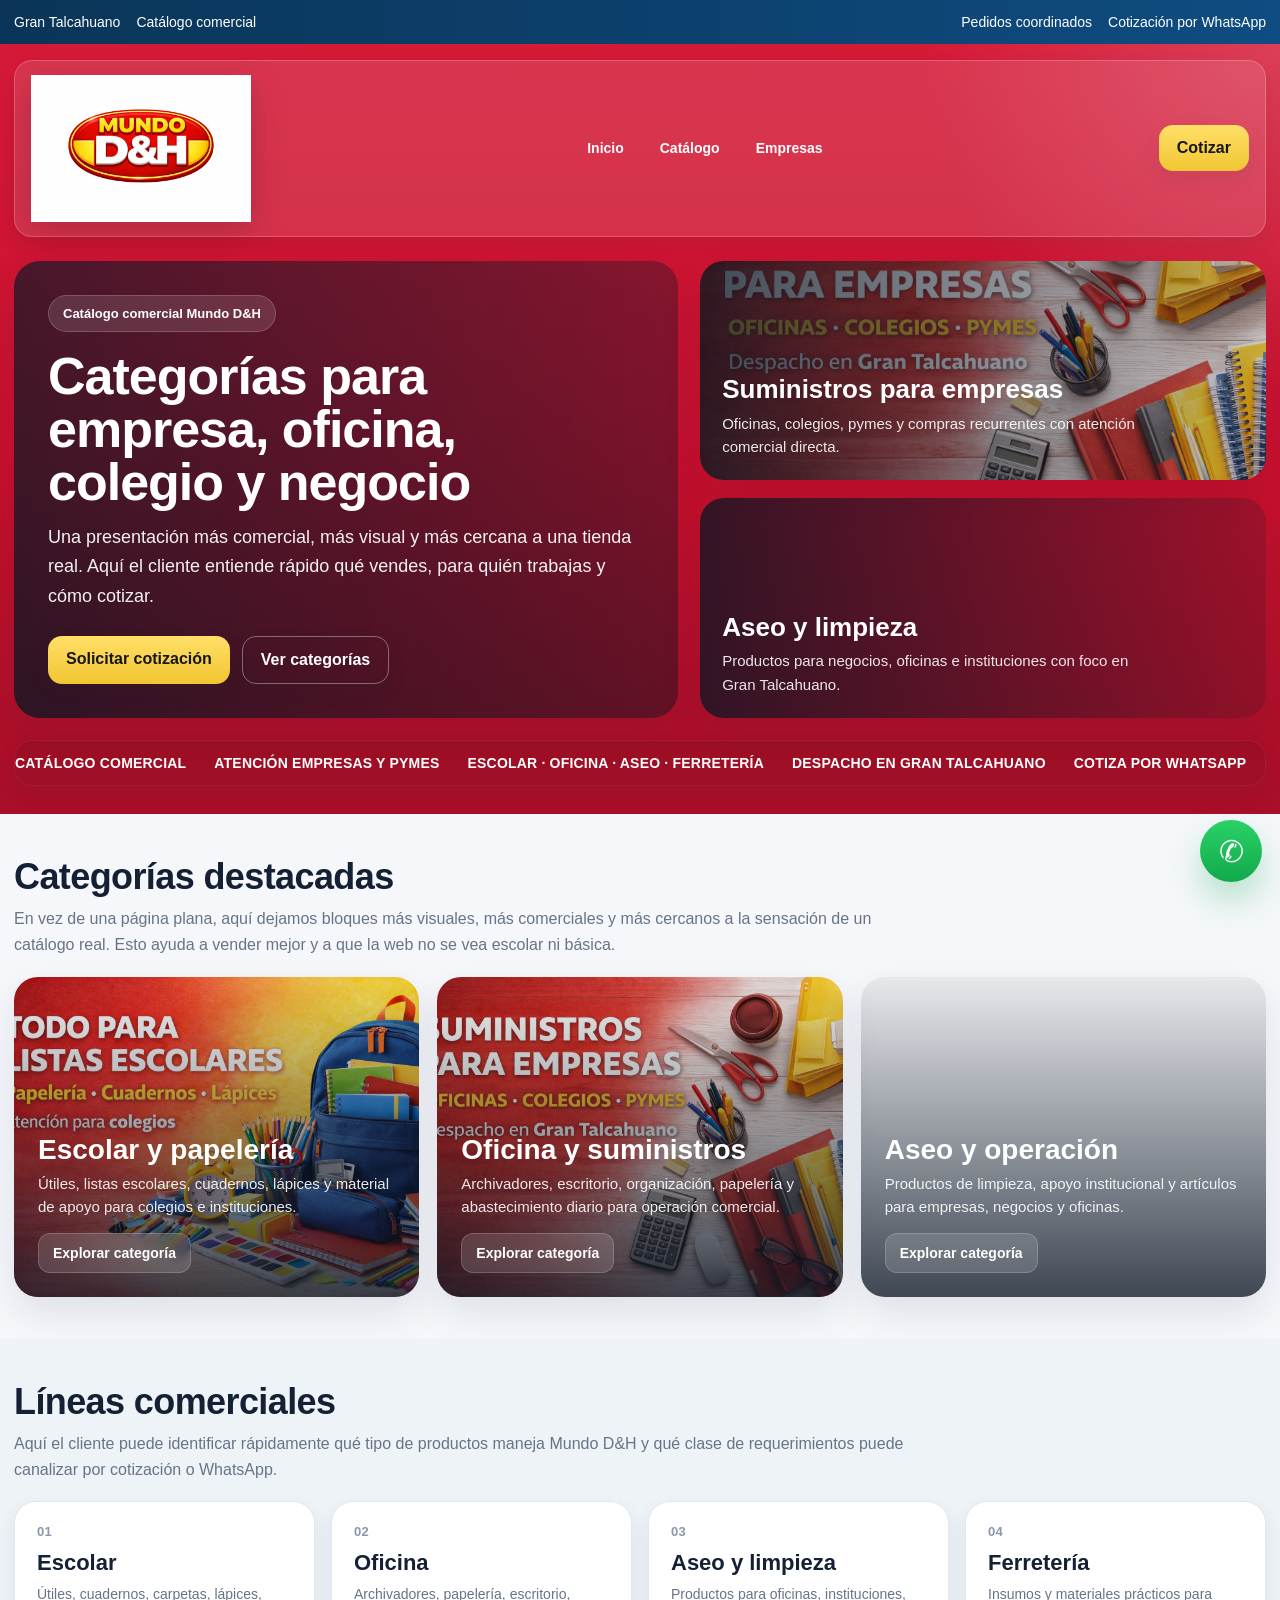
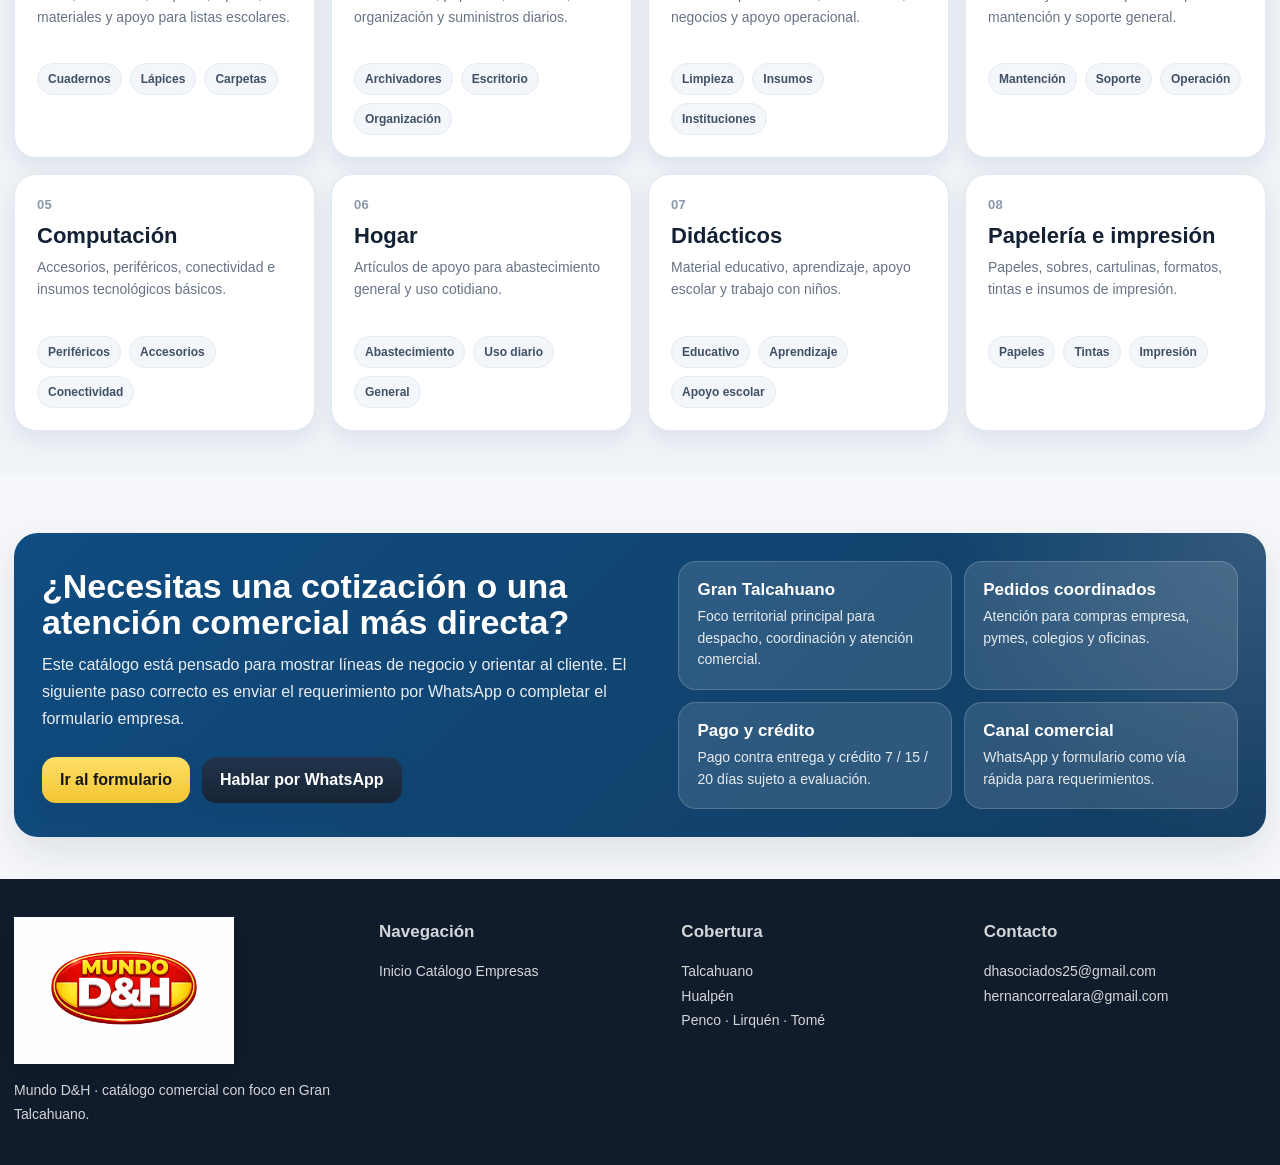
==== catalogo.html @ bf63c90a "Add files via upload" ====
<!doctype html>
<html lang="es">
<head>
  <meta charset="utf-8" />
  <meta name="viewport" content="width=device-width,initial-scale=1" />
  <title>Mundo D&H | Catálogo comercial</title>
  <meta
    name="description"
    content="Catálogo comercial Mundo D&H. Escolar, oficina, aseo, ferretería, computación, hogar, didácticos y papelería con foco en Gran Talcahuano."
  />
  <meta name="theme-color" content="#c8102e" />
  <link rel="stylesheet" href="style.css" />

  <style>
    .catalog-hero{
      margin-top: 24px;
      display:grid;
      grid-template-columns: 1.08fr .92fr;
      gap: 22px;
      align-items:stretch;
    }

    .catalog-hero-left{
      background:
        linear-gradient(90deg, rgba(15,25,40,.78), rgba(15,25,40,.42)),
        url("./assets/banner-ofertas.jpg") center/cover no-repeat;
      border-radius: 26px;
      min-height: 420px;
      padding: 34px;
      box-shadow: var(--shadow);
      display:flex;
      flex-direction:column;
      justify-content:center;
      position:relative;
      overflow:hidden;
    }

    .catalog-hero-left::after{
      content:"";
      position:absolute;
      inset:0;
      background:linear-gradient(180deg, rgba(200,16,46,.10), rgba(0,0,0,.10));
      pointer-events:none;
    }

    .catalog-hero-left > *{
      position:relative;
      z-index:1;
    }

    .catalog-badge{
      display:inline-flex;
      align-items:center;
      gap:8px;
      width:max-content;
      padding:10px 14px;
      border-radius:999px;
      background:rgba(255,255,255,.12);
      border:1px solid rgba(255,255,255,.18);
      color:#fff;
      font-size:13px;
      font-weight:800;
      margin-bottom:18px;
      backdrop-filter:blur(6px);
    }

    .catalog-hero-left h1{
      margin:0 0 14px;
      color:#fff;
      font-size:52px;
      line-height:1.02;
      letter-spacing:-1px;
      max-width:720px;
    }

    .catalog-hero-left p{
      margin:0;
      color:rgba(255,255,255,.94);
      font-size:18px;
      line-height:1.65;
      max-width:700px;
    }

    .catalog-hero-actions{
      display:flex;
      gap:12px;
      flex-wrap:wrap;
      margin-top:24px;
    }

    .catalog-hero-right{
      display:grid;
      grid-template-rows: 1fr 1fr;
      gap:18px;
    }

    .catalog-side-card{
      border-radius:24px;
      overflow:hidden;
      min-height:200px;
      box-shadow:var(--shadow);
      position:relative;
      display:flex;
      align-items:flex-end;
      padding:22px;
      color:#fff;
    }

    .catalog-side-card::before{
      content:"";
      position:absolute;
      inset:0;
      background:linear-gradient(90deg, rgba(12,22,36,.78), rgba(12,22,36,.20));
    }

    .catalog-side-card > *{
      position:relative;
      z-index:1;
    }

    .catalog-side-card h3{
      margin:0 0 8px;
      font-size:26px;
      line-height:1.05;
    }

    .catalog-side-card p{
      margin:0;
      color:rgba(255,255,255,.90);
      line-height:1.55;
      font-size:15px;
      max-width:420px;
    }

    .bg-hero-1{
      background:url("./assets/hero-1.jpg") center/cover no-repeat;
    }

    .bg-hero-3{
      background:url("./assets/hero-3.jpg") center/cover no-repeat;
    }

    .catalog-strip{
      margin-top:22px;
      overflow:hidden;
      border-radius:18px;
      background:#9f0f25;
      color:#fff;
      border:1px solid rgba(255,255,255,.06);
      box-shadow:var(--shadow-soft);
    }

    .catalog-strip-track{
      display:inline-flex;
      align-items:center;
      gap:28px;
      min-width:max-content;
      padding:14px 0;
      font-size:14px;
      font-weight:800;
      letter-spacing:.2px;
      animation: catalogTicker 22s linear infinite;
    }

    .catalog-strip-track span{
      white-space:nowrap;
    }

    @keyframes catalogTicker{
      from{transform:translateX(0)}
      to{transform:translateX(-50%)}
    }

    .catalog-headline{
      margin-bottom:18px;
    }

    .catalog-headline h2{
      margin:0 0 8px;
      font-size:36px;
      letter-spacing:-.6px;
    }

    .catalog-headline p{
      margin:0;
      color:var(--muted);
      line-height:1.65;
      font-size:16px;
      max-width:920px;
    }

    .featured-grid{
      display:grid;
      grid-template-columns:repeat(3, 1fr);
      gap:18px;
      margin-top:18px;
    }

    .featured-card{
      border-radius:24px;
      min-height:320px;
      overflow:hidden;
      position:relative;
      box-shadow:var(--shadow);
      display:flex;
      align-items:flex-end;
      padding:24px;
      color:#fff;
    }

    .featured-card::before{
      content:"";
      position:absolute;
      inset:0;
      background:linear-gradient(180deg, rgba(0,0,0,.06), rgba(12,22,36,.78));
    }

    .featured-card > *{
      position:relative;
      z-index:1;
    }

    .featured-card h3{
      margin:0 0 8px;
      font-size:28px;
      line-height:1.05;
    }

    .featured-card p{
      margin:0 0 14px;
      color:rgba(255,255,255,.90);
      line-height:1.55;
      font-size:15px;
      max-width:360px;
    }

    .featured-card a{
      display:inline-flex;
      align-items:center;
      justify-content:center;
      padding:11px 14px;
      border-radius:12px;
      background:rgba(255,255,255,.14);
      border:1px solid rgba(255,255,255,.18);
      color:#fff;
      font-size:14px;
      font-weight:800;
      backdrop-filter:blur(6px);
    }

    .category-panel-grid{
      display:grid;
      grid-template-columns:repeat(4, 1fr);
      gap:16px;
      margin-top:18px;
    }

    .category-panel{
      background:#fff;
      border:1px solid var(--line);
      border-radius:22px;
      box-shadow:var(--shadow-soft);
      padding:22px;
      transition:.18s ease;
    }

    .category-panel:hover{
      transform:translateY(-3px);
      box-shadow:0 16px 30px rgba(20,32,51,.12);
    }

    .category-panel-top{
      display:flex;
      align-items:center;
      justify-content:space-between;
      gap:12px;
      margin-bottom:12px;
    }

    .category-panel-number{
      font-size:13px;
      font-weight:800;
      color:#8b98ab;
      letter-spacing:.2px;
    }

    .category-panel h3{
      margin:0 0 8px;
      font-size:22px;
      line-height:1.08;
      color:var(--ink);
    }

    .category-panel p{
      margin:0 0 14px;
      color:var(--muted);
      line-height:1.6;
      font-size:14px;
      min-height:66px;
    }

    .category-tags{
      display:flex;
      gap:8px;
      flex-wrap:wrap;
    }

    .category-tags span{
      padding:8px 10px;
      border-radius:999px;
      background:#f3f6fa;
      border:1px solid #e6ebf2;
      font-size:12px;
      font-weight:700;
      color:#425066;
    }

    .catalog-cta-band{
      margin-top:18px;
      border-radius:24px;
      background:
        radial-gradient(circle at right top, rgba(255,255,255,.14), transparent 25%),
        linear-gradient(135deg, #0f4c81 0%, #133d61 100%);
      color:#fff;
      padding:28px;
      box-shadow:var(--shadow);
      display:grid;
      grid-template-columns:1.05fr .95fr;
      gap:18px;
      align-items:center;
    }

    .catalog-cta-band h2{
      margin:0 0 10px;
      font-size:34px;
      line-height:1.08;
    }

    .catalog-cta-band p{
      margin:0;
      color:rgba(255,255,255,.90);
      line-height:1.7;
      font-size:16px;
    }

    .catalog-cta-boxes{
      display:grid;
      grid-template-columns:1fr 1fr;
      gap:12px;
    }

    .catalog-cta-box{
      background:rgba(255,255,255,.12);
      border:1px solid rgba(255,255,255,.18);
      border-radius:18px;
      padding:18px;
    }

    .catalog-cta-box strong{
      display:block;
      margin-bottom:6px;
      font-size:17px;
    }

    .catalog-cta-box span{
      color:rgba(255,255,255,.88);
      line-height:1.55;
      font-size:14px;
    }

    @media (max-width:1120px){
      .catalog-hero,
      .catalog-cta-band,
      .featured-grid,
      .category-panel-grid{
        grid-template-columns:1fr 1fr;
      }

      .catalog-hero-right{
        grid-template-rows:auto;
      }
    }

    @media (max-width:820px){
      .catalog-hero,
      .catalog-cta-band,
      .featured-grid,
      .category-panel-grid,
      .catalog-cta-boxes{
        grid-template-columns:1fr;
      }

      .catalog-hero-left{
        min-height:360px;
        padding:24px;
      }

      .catalog-hero-left h1{
        font-size:38px;
      }

      .catalog-headline h2,
      .catalog-cta-band h2{
        font-size:28px;
      }

      .featured-card{
        min-height:280px;
      }
    }
  </style>
</head>
<body>
  <div class="topbar">
    <div class="wrap topbar-inner">
      <div class="topbar-left">
        <span>Gran Talcahuano</span>
        <span>Catálogo comercial</span>
      </div>
      <div class="topbar-right">
        <span>Pedidos coordinados</span>
        <span>Cotización por WhatsApp</span>
      </div>
    </div>
  </div>

  <header class="header small-header">
    <div class="wrap nav">
      <a class="brand" href="index.html">
        <img src="./logotipo.png" alt="Mundo D&H" class="brand-logo">
      </a>

      <nav class="menu">
        <a href="index.html">Inicio</a>
        <a href="catalogo.html">Catálogo</a>
        <a href="empresas.html">Empresas</a>
      </nav>

      <a class="btn btn-yellow" href="empresas.html">Cotizar</a>
    </div>

    <section class="wrap catalog-hero">
      <div class="catalog-hero-left">
        <div class="catalog-badge">Catálogo comercial Mundo D&amp;H</div>
        <h1>Categorías para empresa, oficina, colegio y negocio</h1>
        <p>
          Una presentación más comercial, más visual y más cercana a una tienda real.
          Aquí el cliente entiende rápido qué vendes, para quién trabajas y cómo cotizar.
        </p>

        <div class="catalog-hero-actions">
          <a class="btn btn-yellow" href="empresas.html">Solicitar cotización</a>
          <a class="btn btn-outline-white" href="#categorias">Ver categorías</a>
        </div>
      </div>

      <div class="catalog-hero-right">
        <div class="catalog-side-card bg-hero-1">
          <div>
            <h3>Suministros para empresas</h3>
            <p>Oficinas, colegios, pymes y compras recurrentes con atención comercial directa.</p>
          </div>
        </div>

        <div class="catalog-side-card bg-hero-3">
          <div>
            <h3>Aseo y limpieza</h3>
            <p>Productos para negocios, oficinas e instituciones con foco en Gran Talcahuano.</p>
          </div>
        </div>
      </div>
    </section>

    <div class="wrap">
      <div class="catalog-strip">
        <div class="catalog-strip-track">
          <span>CATÁLOGO COMERCIAL</span>
          <span>ATENCIÓN EMPRESAS Y PYMES</span>
          <span>ESCOLAR · OFICINA · ASEO · FERRETERÍA</span>
          <span>DESPACHO EN GRAN TALCAHUANO</span>
          <span>COTIZA POR WHATSAPP</span>
          <span>PAGO CONTRA ENTREGA</span>
          <span>CRÉDITO 7 / 15 / 20 DÍAS SUJETO A EVALUACIÓN</span>

          <span>CATÁLOGO COMERCIAL</span>
          <span>ATENCIÓN EMPRESAS Y PYMES</span>
          <span>ESCOLAR · OFICINA · ASEO · FERRETERÍA</span>
          <span>DESPACHO EN GRAN TALCAHUANO</span>
          <span>COTIZA POR WHATSAPP</span>
          <span>PAGO CONTRA ENTREGA</span>
          <span>CRÉDITO 7 / 15 / 20 DÍAS SUJETO A EVALUACIÓN</span>
        </div>
      </div>
    </div>
  </header>

  <main>
    <section class="section">
      <div class="wrap">
        <div class="catalog-headline">
          <h2>Categorías destacadas</h2>
          <p>
            En vez de una página plana, aquí dejamos bloques más visuales, más comerciales y más cercanos
            a la sensación de un catálogo real. Esto ayuda a vender mejor y a que la web no se vea escolar ni básica.
          </p>
        </div>

        <div class="featured-grid">
          <article class="featured-card" style='background:url("./assets/hero-2.jpg") center/cover no-repeat;'>
            <div>
              <h3>Escolar y papelería</h3>
              <p>Útiles, listas escolares, cuadernos, lápices y material de apoyo para colegios e instituciones.</p>
              <a href="#escolar">Explorar categoría</a>
            </div>
          </article>

          <article class="featured-card" style='background:url("./assets/hero-1.jpg") center/cover no-repeat;'>
            <div>
              <h3>Oficina y suministros</h3>
              <p>Archivadores, escritorio, organización, papelería y abastecimiento diario para operación comercial.</p>
              <a href="#oficina">Explorar categoría</a>
            </div>
          </article>

          <article class="featured-card" style='background:url("./assets/hero-3.jpg") center/cover no-repeat;'>
            <div>
              <h3>Aseo y operación</h3>
              <p>Productos de limpieza, apoyo institucional y artículos para empresas, negocios y oficinas.</p>
              <a href="#aseo">Explorar categoría</a>
            </div>
          </article>
        </div>
      </div>
    </section>

    <section class="section alt" id="categorias">
      <div class="wrap">
        <div class="catalog-headline">
          <h2>Líneas comerciales</h2>
          <p>
            Aquí el cliente puede identificar rápidamente qué tipo de productos maneja Mundo D&amp;H
            y qué clase de requerimientos puede canalizar por cotización o WhatsApp.
          </p>
        </div>

        <div class="category-panel-grid">
          <article class="category-panel" id="escolar">
            <div class="category-panel-top">
              <div class="category-panel-number">01</div>
            </div>
            <h3>Escolar</h3>
            <p>Útiles, cuadernos, carpetas, lápices, materiales y apoyo para listas escolares.</p>
            <div class="category-tags">
              <span>Cuadernos</span>
              <span>Lápices</span>
              <span>Carpetas</span>
            </div>
          </article>

          <article class="category-panel" id="oficina">
            <div class="category-panel-top">
              <div class="category-panel-number">02</div>
            </div>
            <h3>Oficina</h3>
            <p>Archivadores, papelería, escritorio, organización y suministros diarios.</p>
            <div class="category-tags">
              <span>Archivadores</span>
              <span>Escritorio</span>
              <span>Organización</span>
            </div>
          </article>

          <article class="category-panel" id="aseo">
            <div class="category-panel-top">
              <div class="category-panel-number">03</div>
            </div>
            <h3>Aseo y limpieza</h3>
            <p>Productos para oficinas, instituciones, negocios y apoyo operacional.</p>
            <div class="category-tags">
              <span>Limpieza</span>
              <span>Insumos</span>
              <span>Instituciones</span>
            </div>
          </article>

          <article class="category-panel" id="ferreteria">
            <div class="category-panel-top">
              <div class="category-panel-number">04</div>
            </div>
            <h3>Ferretería</h3>
            <p>Insumos y materiales prácticos para mantención y soporte general.</p>
            <div class="category-tags">
              <span>Mantención</span>
              <span>Soporte</span>
              <span>Operación</span>
            </div>
          </article>

          <article class="category-panel" id="computacion">
            <div class="category-panel-top">
              <div class="category-panel-number">05</div>
            </div>
            <h3>Computación</h3>
            <p>Accesorios, periféricos, conectividad e insumos tecnológicos básicos.</p>
            <div class="category-tags">
              <span>Periféricos</span>
              <span>Accesorios</span>
              <span>Conectividad</span>
            </div>
          </article>

          <article class="category-panel" id="hogar">
            <div class="category-panel-top">
              <div class="category-panel-number">06</div>
            </div>
            <h3>Hogar</h3>
            <p>Artículos de apoyo para abastecimiento general y uso cotidiano.</p>
            <div class="category-tags">
              <span>Abastecimiento</span>
              <span>Uso diario</span>
              <span>General</span>
            </div>
          </article>

          <article class="category-panel" id="didacticos">
            <div class="category-panel-top">
              <div class="category-panel-number">07</div>
            </div>
            <h3>Didácticos</h3>
            <p>Material educativo, aprendizaje, apoyo escolar y trabajo con niños.</p>
            <div class="category-tags">
              <span>Educativo</span>
              <span>Aprendizaje</span>
              <span>Apoyo escolar</span>
            </div>
          </article>

          <article class="category-panel" id="papeleria">
            <div class="category-panel-top">
              <div class="category-panel-number">08</div>
            </div>
            <h3>Papelería e impresión</h3>
            <p>Papeles, sobres, cartulinas, formatos, tintas e insumos de impresión.</p>
            <div class="category-tags">
              <span>Papeles</span>
              <span>Tintas</span>
              <span>Impresión</span>
            </div>
          </article>
        </div>
      </div>
    </section>

    <section class="section">
      <div class="wrap">
        <div class="catalog-cta-band">
          <div>
            <h2>¿Necesitas una cotización o una atención comercial más directa?</h2>
            <p>
              Este catálogo está pensado para mostrar líneas de negocio y orientar al cliente.
              El siguiente paso correcto es enviar el requerimiento por WhatsApp o completar el formulario empresa.
            </p>

            <div class="catalog-hero-actions">
              <a class="btn btn-yellow" href="empresas.html">Ir al formulario</a>
              <button class="btn btn-dark" type="button" onclick="quickWhatsApp()">Hablar por WhatsApp</button>
            </div>
          </div>

          <div class="catalog-cta-boxes">
            <div class="catalog-cta-box">
              <strong>Gran Talcahuano</strong>
              <span>Foco territorial principal para despacho, coordinación y atención comercial.</span>
            </div>
            <div class="catalog-cta-box">
              <strong>Pedidos coordinados</strong>
              <span>Atención para compras empresa, pymes, colegios y oficinas.</span>
            </div>
            <div class="catalog-cta-box">
              <strong>Pago y crédito</strong>
              <span>Pago contra entrega y crédito 7 / 15 / 20 días sujeto a evaluación.</span>
            </div>
            <div class="catalog-cta-box">
              <strong>Canal comercial</strong>
              <span>WhatsApp y formulario como vía rápida para requerimientos.</span>
            </div>
          </div>
        </div>
      </div>
    </section>
  </main>

  <footer class="footer">
    <div class="wrap footer-grid">
      <div>
        <img src="./logotipo.png" alt="Mundo D&H" class="footer-logo">
        <p>Mundo D&amp;H · catálogo comercial con foco en Gran Talcahuano.</p>
      </div>

      <div>
        <h4>Navegación</h4>
        <a href="index.html">Inicio</a>
        <a href="catalogo.html">Catálogo</a>
        <a href="empresas.html">Empresas</a>
      </div>

      <div>
        <h4>Cobertura</h4>
        <div>Talcahuano</div>
        <div>Hualpén</div>
        <div>Penco · Lirquén · Tomé</div>
      </div>

      <div>
        <h4>Contacto</h4>
        <div>dhasociados25@gmail.com</div>
        <div>hernancorrealara@gmail.com</div>
      </div>
    </div>
  </footer>

  <button class="wa-float" type="button" onclick="quickWhatsApp()" aria-label="WhatsApp">✆</button>

  <script src="script.js"></script>
</body>
---- style.css ----
:root{
  --primary:#c8102e;
  --primary-dark:#a50f28;
  --blue:#0f4c81;
  --blue-dark:#0a3558;
  --yellow:#ffd54a;
  --yellow-dark:#f2c632;
  --ink:#142033;
  --muted:#677486;
  --paper:#ffffff;
  --bg:#f5f7fb;
  --line:#e3e8f0;
  --dark:#162334;
  --shadow:0 16px 38px rgba(20,32,51,.10);
  --shadow-soft:0 8px 20px rgba(20,32,51,.08);
  --max:1280px;
}

*{box-sizing:border-box}
html{scroll-behavior:smooth}
body{
  margin:0;
  font-family:Arial, Helvetica, sans-serif;
  background:var(--bg);
  color:var(--ink);
}
a{text-decoration:none;color:inherit}
img{display:block;max-width:100%}
button,input,select,textarea{font:inherit}

.wrap{
  width:min(var(--max), calc(100% - 28px));
  margin:0 auto;
}

.topbar{
  background:linear-gradient(90deg, var(--blue-dark), var(--blue));
  color:#fff;
  font-size:14px;
}
.topbar-inner{
  min-height:44px;
  display:flex;
  justify-content:space-between;
  align-items:center;
  gap:12px;
  flex-wrap:wrap;
  padding:8px 0;
}
.topbar-left,
.topbar-right{
  display:flex;
  gap:16px;
  flex-wrap:wrap;
}

.promo-ticker{
  background:#9d0c23;
  color:#fff;
  overflow:hidden;
  white-space:nowrap;
  border-bottom:4px solid var(--yellow);
}
.promo-track{
  display:inline-flex;
  gap:28px;
  align-items:center;
  padding:12px 0;
  min-width:max-content;
  animation:ticker 24s linear infinite;
  font-weight:800;
  letter-spacing:.2px;
}
@keyframes ticker{
  from{transform:translateX(0)}
  to{transform:translateX(-50%)}
}

.header{
  background:
    radial-gradient(circle at top right, rgba(255,255,255,.16), transparent 24%),
    linear-gradient(180deg, #d51a38 0%, #c8102e 54%, #a70f28 100%);
  color:#fff;
  padding:16px 0 42px;
}
.small-header{
  padding-bottom:28px;
}

.nav{
  display:flex;
  align-items:center;
  justify-content:space-between;
  gap:16px;
  flex-wrap:wrap;
  background:rgba(255,255,255,.12);
  border:1px solid rgba(255,255,255,.20);
  border-radius:18px;
  padding:14px 16px;
  backdrop-filter:blur(8px);
  box-shadow:var(--shadow-soft);
}
.brand-logo{
  width:220px;
  height:auto;
  object-fit:contain;
  filter:drop-shadow(0 8px 16px rgba(0,0,0,.18));
}
.menu{
  display:flex;
  gap:8px;
  flex-wrap:wrap;
}
.menu a{
  color:#fff;
  font-weight:700;
  font-size:14px;
  padding:11px 14px;
  border-radius:12px;
}
.menu a:hover{
  background:rgba(255,255,255,.12);
}

.btn{
  border:0;
  border-radius:14px;
  padding:14px 18px;
  font-weight:800;
  cursor:pointer;
  box-shadow:var(--shadow-soft);
  transition:.18s ease;
}
.btn:hover{
  transform:translateY(-1px);
}
.btn-yellow{
  background:linear-gradient(180deg, #ffdf67, var(--yellow-dark));
  color:#161616;
}
.btn-dark{
  background:linear-gradient(180deg, #22354d, #162334);
  color:#fff;
}
.btn-outline-white{
  background:transparent;
  color:#fff;
  border:1px solid rgba(255,255,255,.36);
}

.hero{
  margin-top:24px;
  display:grid;
  grid-template-columns:1.15fr .85fr;
  gap:24px;
  align-items:stretch;
}
.hero-small{
  align-items:center;
}
.hero-left,
.hero-right{
  min-width:0;
}
.hero-badge{
  display:inline-flex;
  align-items:center;
  gap:8px;
  padding:9px 14px;
  border-radius:999px;
  background:rgba(255,255,255,.12);
  border:1px solid rgba(255,255,255,.18);
  font-size:13px;
  font-weight:800;
  margin-bottom:18px;
}
.hero h1{
  margin:0 0 14px;
  font-size:52px;
  line-height:1.02;
  letter-spacing:-1px;
}
.hero p{
  margin:0;
  color:rgba(255,255,255,.92);
  font-size:18px;
  line-height:1.6;
}
.hero-actions{
  display:flex;
  gap:12px;
  flex-wrap:wrap;
  margin-top:24px;
}
.hero-features{
  display:grid;
  grid-template-columns:repeat(3,1fr);
  gap:12px;
  margin-top:24px;
}
.mini-card{
  background:rgba(255,255,255,.12);
  border:1px solid rgba(255,255,255,.16);
  border-radius:18px;
  padding:16px;
}
.mini-card strong{
  display:block;
  margin-bottom:6px;
  font-size:16px;
}
.mini-card span{
  color:rgba(255,255,255,.90);
  font-size:14px;
  line-height:1.5;
}

.slider-card,
.compact-info{
  background:#fff;
  color:var(--ink);
  border-radius:24px;
  padding:26px;
  box-shadow:var(--shadow);
  min-height:100%;
}
.slider{
  position:relative;
  min-height:280px;
}
.slide{
  display:none;
}
.slide.active{
  display:block;
  animation:fadeIn .35s ease;
}
@keyframes fadeIn{
  from{opacity:.3; transform:translateY(8px)}
  to{opacity:1; transform:none}
}
.slide-label{
  display:inline-block;
  padding:8px 12px;
  border-radius:999px;
  background:#eef4fb;
  color:var(--blue);
  font-size:12px;
  font-weight:800;
  margin-bottom:12px;
}
.slide h3{
  margin:0 0 10px;
  font-size:30px;
  line-height:1.1;
}
.slide p{
  color:var(--muted);
  font-size:15px;
  line-height:1.65;
}
.slider-dots{
  display:flex;
  gap:8px;
  margin-top:18px;
}
.slider-dots button{
  width:12px;
  height:12px;
  border-radius:999px;
  border:0;
  background:#d6dde7;
  cursor:pointer;
}
.slider-dots button.active{
  background:var(--primary);
}
.check-list{
  margin:0;
  padding-left:18px;
  color:var(--muted);
  line-height:1.8;
}
.compact-info h3{
  margin:0 0 12px;
  font-size:28px;
}

.section{
  padding:42px 0;
}
.section.alt{
  background:#eef3f8;
}
.section-head{
  margin-bottom:20px;
}
.section-head.center{
  text-align:center;
}
.section-head h2{
  margin:0 0 8px;
  font-size:36px;
  letter-spacing:-.6px;
}
.section-head p{
  margin:0;
  color:var(--muted);
  line-height:1.65;
  font-size:16px;
}

.service-grid{
  display:grid;
  grid-template-columns:repeat(3,1fr);
  gap:18px;
}
.card{
  background:var(--paper);
  border:1px solid var(--line);
  border-radius:22px;
  box-shadow:var(--shadow-soft);
}
.service-card{
  padding:22px;
}
.icon-box{
  width:58px;
  height:58px;
  border-radius:16px;
  display:grid;
  place-items:center;
  font-size:25px;
  background:linear-gradient(180deg, #eef6ff, #e5effa);
  color:var(--blue);
  margin-bottom:14px;
}
.service-card h3{
  margin:0 0 10px;
  font-size:22px;
}
.service-card p{
  margin:0;
  color:var(--muted);
  line-height:1.6;
}

.category-grid{
  display:grid;
  grid-template-columns:repeat(4,1fr);
  gap:16px;
}
.category-card{
  background:#fff;
  border:1px solid var(--line);
  border-radius:20px;
  padding:20px;
  box-shadow:var(--shadow-soft);
  transition:.18s ease;
}
.category-card:hover{
  transform:translateY(-3px);
  box-shadow:0 16px 30px rgba(20,32,51,.12);
}
.category-icon{
  width:56px;
  height:56px;
  border-radius:16px;
  display:grid;
  place-items:center;
  font-size:26px;
  background:#fff3d1;
  margin-bottom:14px;
}
.category-card h3{
  margin:0 0 8px;
  font-size:20px;
}
.category-card p{
  margin:0;
  color:var(--muted);
  line-height:1.6;
  font-size:14px;
}

.offer-banner{
  background:linear-gradient(135deg, var(--blue) 0%, #123c61 100%);
  color:#fff;
  border-radius:26px;
  padding:28px;
  display:grid;
  grid-template-columns:1.1fr .9fr;
  gap:20px;
  box-shadow:var(--shadow);
}
.offer-tag{
  display:inline-block;
  padding:8px 12px;
  background:rgba(255,255,255,.12);
  border:1px solid rgba(255,255,255,.18);
  border-radius:999px;
  font-size:12px;
  font-weight:800;
  margin-bottom:12px;
}
.offer-copy h2{
  margin:0 0 10px;
  font-size:38px;
  line-height:1.08;
}
.offer-copy p{
  margin:0;
  color:rgba(255,255,255,.90);
  line-height:1.7;
}
.offer-side{
  display:grid;
  grid-template-columns:1fr 1fr;
  gap:12px;
}
.offer-box{
  background:rgba(255,255,255,.12);
  border:1px solid rgba(255,255,255,.18);
  border-radius:18px;
  padding:18px;
}
.offer-box strong{
  display:block;
  margin-bottom:6px;
  font-size:17px;
}
.offer-box span{
  color:rgba(255,255,255,.90);
  line-height:1.55;
  font-size:14px;
}

.zone-list{
  display:flex;
  gap:10px;
  flex-wrap:wrap;
}
.zone{
  background:#fff;
  border:1px solid var(--line);
  border-radius:999px;
  padding:11px 14px;
  font-weight:800;
  box-shadow:var(--shadow-soft);
}

.cta-final{
  background:#fff;
  border:1px solid var(--line);
  border-radius:24px;
  padding:28px;
  box-shadow:var(--shadow-soft);
  display:flex;
  justify-content:space-between;
  gap:20px;
  align-items:center;
  flex-wrap:wrap;
}
.cta-final h2{
  margin:0 0 8px;
  font-size:34px;
}
.cta-final p{
  margin:0;
  color:var(--muted);
  line-height:1.65;
}
.cta-buttons{
  display:flex;
  gap:12px;
  flex-wrap:wrap;
}

.form-layout{
  display:grid;
  grid-template-columns:.9fr 1.1fr;
  gap:20px;
  align-items:start;
}
.side-info,
.form-card{
  padding:24px;
}
.side-info h3,
.form-card h2{
  margin:0 0 12px;
}
.side-info-list{
  display:grid;
  gap:12px;
}
.side-info-item{
  border:1px solid var(--line);
  border-radius:16px;
  padding:14px;
  background:#fafbfd;
}
.side-info-item strong{
  display:block;
  margin-bottom:4px;
}
.side-info-item span{
  color:var(--muted);
  line-height:1.55;
}
.form-card p{
  color:var(--muted);
}
.form-grid{
  display:grid;
  grid-template-columns:1fr 1fr;
  gap:14px;
}
.field{
  display:flex;
  flex-direction:column;
  gap:7px;
}
.field.full{
  grid-column:1 / -1;
}
.field label{
  font-size:13px;
  font-weight:800;
}
.field input,
.field select,
.field textarea{
  width:100%;
  border:1px solid #d9e1eb;
  border-radius:14px;
  padding:14px 15px;
  background:#fff;
  color:var(--ink);
  outline:none;
}
.field textarea{
  min-height:130px;
  resize:vertical;
}
.field input:focus,
.field select:focus,
.field textarea:focus{
  border-color:#77a7d2;
  box-shadow:0 0 0 4px rgba(15,76,129,.10);
}
.form-actions{
  display:flex;
  gap:12px;
  flex-wrap:wrap;
  margin-top:18px;
}

.catalog-grid{
  display:grid;
  grid-template-columns:repeat(2,1fr);
  gap:18px;
}
.catalog-block{
  background:#fff;
  border:1px solid var(--line);
  border-radius:22px;
  padding:24px;
  box-shadow:var(--shadow-soft);
}
.catalog-head{
  display:flex;
  align-items:center;
  gap:12px;
  margin-bottom:10px;
}
.catalog-head span{
  width:54px;
  height:54px;
  border-radius:16px;
  display:grid;
  place-items:center;
  background:#fff3d1;
  font-size:24px;
}
.catalog-head h2{
  margin:0;
  font-size:26px;
}
.catalog-block p{
  margin:0;
  color:var(--muted);
  line-height:1.65;
}

.footer{
  background:#101c2c;
  color:#fff;
  padding:38px 0 24px;
}
.footer-grid{
  display:grid;
  grid-template-columns:1.1fr .9fr .9fr .9fr;
  gap:20px;
}
.footer-grid h4{
  margin:0 0 12px;
  font-size:17px;
}
.footer-grid a,
.footer-grid div,
.footer-grid p{
  color:rgba(255,255,255,.82);
  line-height:1.75;
  font-size:14px;
}
.footer-logo{
  width:220px;
  margin-bottom:14px;
  filter:drop-shadow(0 6px 12px rgba(0,0,0,.18));
}

.wa-float{
  position:fixed;
  right:18px;
  bottom:18px;
  width:62px;
  height:62px;
  border-radius:999px;
  border:0;
  background:linear-gradient(180deg,#29d266,#12a94c);
  color:#fff;
  display:grid;
  place-items:center;
  font-size:30px;
  box-shadow:0 18px 34px rgba(18,169,76,.28);
  cursor:pointer;
  z-index:999;
}

@media (max-width:1120px){
  .hero,
  .offer-banner,
  .form-layout,
  .footer-grid,
  .service-grid,
  .category-grid,
  .catalog-grid{
    grid-template-columns:1fr 1fr;
  }

  .hero-features{
    grid-template-columns:1fr;
  }
}

@media (max-width:820px){
  .hero,
  .offer-banner,
  .form-layout,
  .footer-grid,
  .service-grid,
  .category-grid,
  .catalog-grid,
  .form-grid{
    grid-template-columns:1fr;
  }

  .brand-logo{
    width:190px;
  }

  .hero h1{
    font-size:38px;
  }

  .section-head h2,
  .offer-copy h2,
  .cta-final h2{
    font-size:28px;
  }

  .cta-final{
    padding:22px;
  }
}
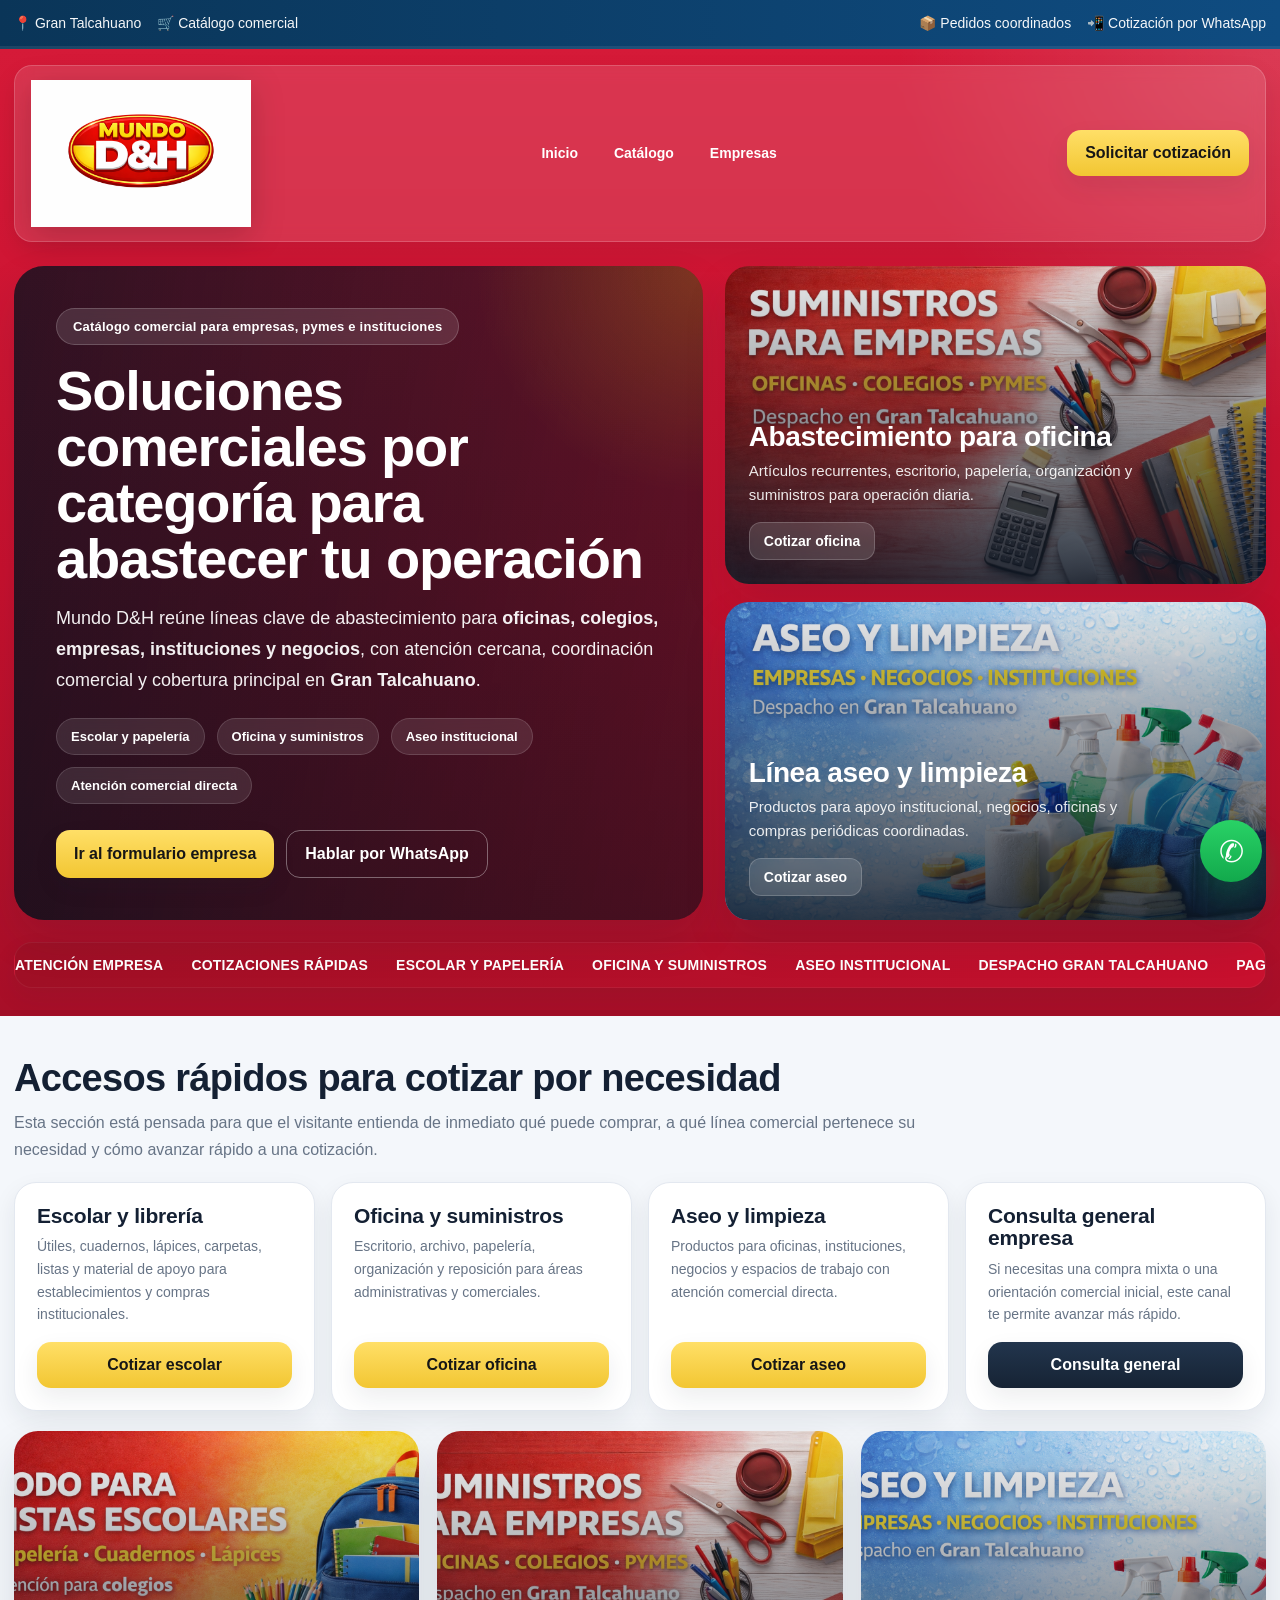
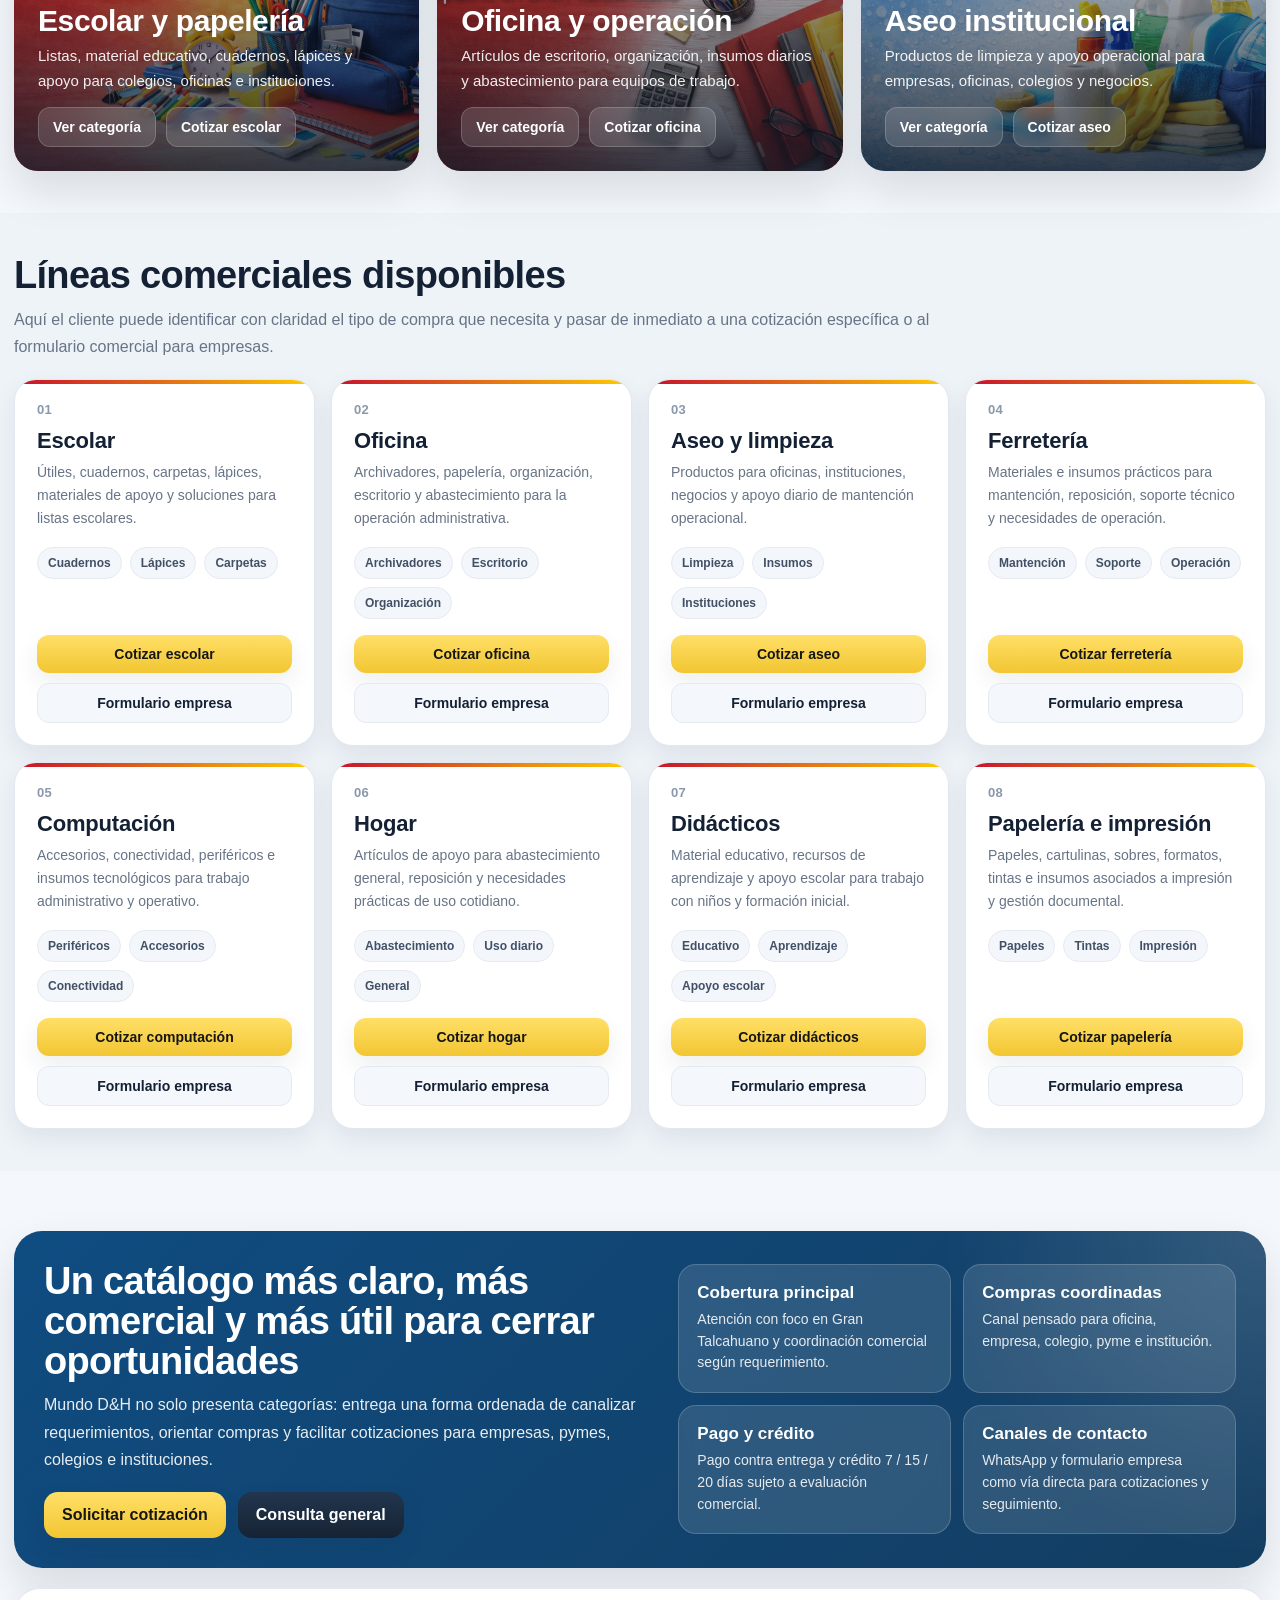
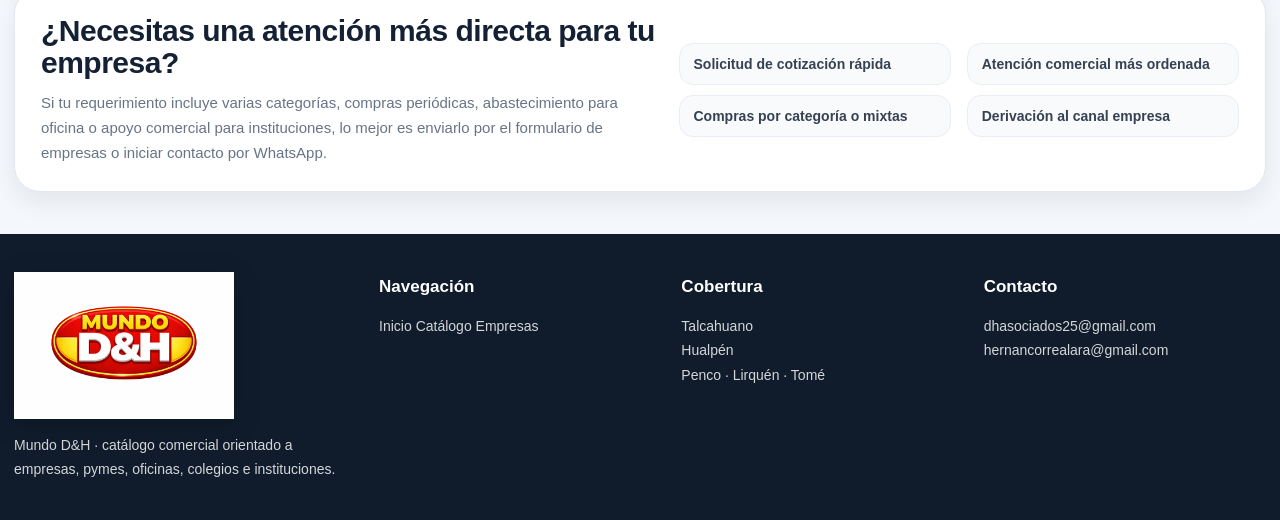
==== commit a480000a: "Update catalogo.html" ====
--- a/catalogo.html
+++ b/catalogo.html
@@ -3,43 +3,47 @@
 <head>
   <meta charset="utf-8" />
   <meta name="viewport" content="width=device-width,initial-scale=1" />
-  <title>Mundo D&H | Catálogo comercial</title>
+  <title>Mundo D&H | Catálogo comercial para empresas e instituciones</title>
   <meta
     name="description"
-    content="Catálogo comercial Mundo D&H. Escolar, oficina, aseo, ferretería, computación, hogar, didácticos y papelería con foco en Gran Talcahuano."
+    content="Catálogo comercial de Mundo D&H para empresas, oficinas, pymes, colegios e instituciones. Escolar, oficina, aseo, ferretería, computación, hogar, didácticos y papelería con atención en Gran Talcahuano."
   />
   <meta name="theme-color" content="#c8102e" />
   <link rel="stylesheet" href="style.css" />
 
   <style>
     .catalog-hero{
-      margin-top: 24px;
+      margin-top:24px;
       display:grid;
-      grid-template-columns: 1.08fr .92fr;
-      gap: 22px;
+      grid-template-columns:1.12fr .88fr;
+      gap:22px;
       align-items:stretch;
     }
 
     .catalog-hero-left{
       background:
-        linear-gradient(90deg, rgba(15,25,40,.78), rgba(15,25,40,.42)),
+        linear-gradient(100deg, rgba(10,18,31,.88), rgba(10,18,31,.56)),
         url("./assets/banner-ofertas.jpg") center/cover no-repeat;
-      border-radius: 26px;
-      min-height: 420px;
-      padding: 34px;
-      box-shadow: var(--shadow);
+      border-radius:30px;
+      min-height:460px;
+      padding:42px;
+      box-shadow:var(--shadow);
       display:flex;
       flex-direction:column;
       justify-content:center;
       position:relative;
       overflow:hidden;
-    }
-
-    .catalog-hero-left::after{
+      isolation:isolate;
+    }
+
+    .catalog-hero-left::before{
       content:"";
       position:absolute;
       inset:0;
-      background:linear-gradient(180deg, rgba(200,16,46,.10), rgba(0,0,0,.10));
+      background:
+        radial-gradient(circle at top right, rgba(255,212,0,.18), transparent 24%),
+        linear-gradient(180deg, rgba(200,16,46,.09), rgba(0,0,0,.10));
+      z-index:0;
       pointer-events:none;
     }
 
@@ -53,64 +57,88 @@
       align-items:center;
       gap:8px;
       width:max-content;
-      padding:10px 14px;
+      padding:10px 16px;
       border-radius:999px;
       background:rgba(255,255,255,.12);
       border:1px solid rgba(255,255,255,.18);
       color:#fff;
       font-size:13px;
       font-weight:800;
+      letter-spacing:.2px;
       margin-bottom:18px;
-      backdrop-filter:blur(6px);
+      backdrop-filter:blur(8px);
     }
 
     .catalog-hero-left h1{
-      margin:0 0 14px;
+      margin:0 0 16px;
       color:#fff;
-      font-size:52px;
-      line-height:1.02;
-      letter-spacing:-1px;
-      max-width:720px;
+      font-size:56px;
+      line-height:1;
+      letter-spacing:-1.2px;
+      max-width:760px;
     }
 
     .catalog-hero-left p{
       margin:0;
       color:rgba(255,255,255,.94);
       font-size:18px;
-      line-height:1.65;
-      max-width:700px;
-    }
-
-    .catalog-hero-actions{
+      line-height:1.72;
+      max-width:720px;
+    }
+
+    .catalog-hero-points{
       display:flex;
       gap:12px;
       flex-wrap:wrap;
-      margin-top:24px;
+      margin-top:22px;
+    }
+
+    .catalog-hero-points span{
+      display:inline-flex;
+      align-items:center;
+      justify-content:center;
+      padding:10px 14px;
+      border-radius:999px;
+      background:rgba(255,255,255,.10);
+      border:1px solid rgba(255,255,255,.14);
+      color:#fff;
+      font-size:13px;
+      font-weight:700;
+      backdrop-filter:blur(8px);
+    }
+
+    .catalog-hero-actions{
+      display:flex;
+      gap:12px;
+      flex-wrap:wrap;
+      margin-top:26px;
     }
 
     .catalog-hero-right{
       display:grid;
-      grid-template-rows: 1fr 1fr;
+      grid-template-rows:1fr 1fr;
       gap:18px;
     }
 
     .catalog-side-card{
       border-radius:24px;
       overflow:hidden;
-      min-height:200px;
+      min-height:218px;
       box-shadow:var(--shadow);
       position:relative;
       display:flex;
       align-items:flex-end;
-      padding:22px;
+      padding:24px;
       color:#fff;
+      isolation:isolate;
     }
 
     .catalog-side-card::before{
       content:"";
       position:absolute;
       inset:0;
-      background:linear-gradient(90deg, rgba(12,22,36,.78), rgba(12,22,36,.20));
+      background:linear-gradient(180deg, rgba(12,22,36,.08), rgba(12,22,36,.84));
+      z-index:0;
     }
 
     .catalog-side-card > *{
@@ -120,16 +148,38 @@
 
     .catalog-side-card h3{
       margin:0 0 8px;
-      font-size:26px;
-      line-height:1.05;
+      font-size:28px;
+      line-height:1.04;
+      letter-spacing:-.4px;
     }
 
     .catalog-side-card p{
-      margin:0;
+      margin:0 0 14px;
       color:rgba(255,255,255,.90);
-      line-height:1.55;
+      line-height:1.62;
       font-size:15px;
       max-width:420px;
+    }
+
+    .catalog-side-card .mini-btn{
+      display:inline-flex;
+      align-items:center;
+      justify-content:center;
+      padding:10px 14px;
+      border-radius:12px;
+      background:rgba(255,255,255,.14);
+      border:1px solid rgba(255,255,255,.18);
+      color:#fff;
+      font-size:14px;
+      font-weight:800;
+      cursor:pointer;
+      backdrop-filter:blur(6px);
+      transition:.18s ease;
+    }
+
+    .catalog-side-card .mini-btn:hover{
+      transform:translateY(-1px);
+      background:rgba(255,255,255,.20);
     }
 
     .bg-hero-1{
@@ -144,7 +194,7 @@
       margin-top:22px;
       overflow:hidden;
       border-radius:18px;
-      background:#9f0f25;
+      background:linear-gradient(90deg, #9f0f25 0%, #c8102e 100%);
       color:#fff;
       border:1px solid rgba(255,255,255,.06);
       box-shadow:var(--shadow-soft);
@@ -159,7 +209,7 @@
       font-size:14px;
       font-weight:800;
       letter-spacing:.2px;
-      animation: catalogTicker 22s linear infinite;
+      animation:catalogTicker 20s linear infinite;
     }
 
     .catalog-strip-track span{
@@ -176,29 +226,76 @@
     }
 
     .catalog-headline h2{
-      margin:0 0 8px;
-      font-size:36px;
-      letter-spacing:-.6px;
+      margin:0 0 10px;
+      font-size:38px;
+      letter-spacing:-.7px;
+      line-height:1.08;
+      color:var(--ink);
     }
 
     .catalog-headline p{
       margin:0;
       color:var(--muted);
-      line-height:1.65;
+      line-height:1.72;
       font-size:16px;
-      max-width:920px;
+      max-width:960px;
+    }
+
+    .offer-mini-row{
+      display:grid;
+      grid-template-columns:repeat(4, 1fr);
+      gap:16px;
+      margin-top:18px;
+    }
+
+    .offer-mini{
+      background:#fff;
+      border:1px solid var(--line);
+      border-radius:22px;
+      box-shadow:var(--shadow-soft);
+      padding:22px;
+      transition:.18s ease;
+      display:flex;
+      flex-direction:column;
+    }
+
+    .offer-mini:hover{
+      transform:translateY(-3px);
+      box-shadow:0 16px 30px rgba(20,32,51,.12);
+    }
+
+    .offer-mini strong{
+      display:block;
+      margin-bottom:8px;
+      font-size:21px;
+      line-height:1.08;
+      color:var(--ink);
+      letter-spacing:-.2px;
+    }
+
+    .offer-mini span{
+      color:var(--muted);
+      line-height:1.62;
+      font-size:14px;
+      display:block;
+      margin-bottom:16px;
+      flex:1;
+    }
+
+    .offer-mini button{
+      width:100%;
     }
 
     .featured-grid{
       display:grid;
       grid-template-columns:repeat(3, 1fr);
       gap:18px;
-      margin-top:18px;
+      margin-top:20px;
     }
 
     .featured-card{
       border-radius:24px;
-      min-height:320px;
+      min-height:340px;
       overflow:hidden;
       position:relative;
       box-shadow:var(--shadow);
@@ -206,13 +303,15 @@
       align-items:flex-end;
       padding:24px;
       color:#fff;
+      isolation:isolate;
     }
 
     .featured-card::before{
       content:"";
       position:absolute;
       inset:0;
-      background:linear-gradient(180deg, rgba(0,0,0,.06), rgba(12,22,36,.78));
+      background:linear-gradient(180deg, rgba(0,0,0,.03), rgba(12,22,36,.82));
+      z-index:0;
     }
 
     .featured-card > *{
@@ -222,30 +321,46 @@
 
     .featured-card h3{
       margin:0 0 8px;
-      font-size:28px;
-      line-height:1.05;
+      font-size:30px;
+      line-height:1.04;
+      letter-spacing:-.4px;
     }
 
     .featured-card p{
       margin:0 0 14px;
-      color:rgba(255,255,255,.90);
-      line-height:1.55;
+      color:rgba(255,255,255,.92);
+      line-height:1.62;
       font-size:15px;
       max-width:360px;
     }
 
-    .featured-card a{
+    .featured-actions{
+      display:flex;
+      gap:10px;
+      flex-wrap:wrap;
+    }
+
+    .featured-actions a,
+    .featured-actions button{
       display:inline-flex;
       align-items:center;
       justify-content:center;
       padding:11px 14px;
       border-radius:12px;
-      background:rgba(255,255,255,.14);
-      border:1px solid rgba(255,255,255,.18);
-      color:#fff;
       font-size:14px;
       font-weight:800;
+      border:1px solid rgba(255,255,255,.18);
+      background:rgba(255,255,255,.14);
+      color:#fff;
+      cursor:pointer;
       backdrop-filter:blur(6px);
+      transition:.18s ease;
+    }
+
+    .featured-actions a:hover,
+    .featured-actions button:hover{
+      transform:translateY(-1px);
+      background:rgba(255,255,255,.20);
     }
 
     .category-panel-grid{
@@ -262,6 +377,20 @@
       box-shadow:var(--shadow-soft);
       padding:22px;
       transition:.18s ease;
+      display:flex;
+      flex-direction:column;
+      position:relative;
+      overflow:hidden;
+    }
+
+    .category-panel::before{
+      content:"";
+      position:absolute;
+      top:0;
+      left:0;
+      right:0;
+      height:4px;
+      background:linear-gradient(90deg, #c8102e, #ffcc00);
     }
 
     .category-panel:hover{
@@ -289,20 +418,22 @@
       font-size:22px;
       line-height:1.08;
       color:var(--ink);
+      letter-spacing:-.2px;
     }
 
     .category-panel p{
       margin:0 0 14px;
       color:var(--muted);
-      line-height:1.6;
+      line-height:1.65;
       font-size:14px;
-      min-height:66px;
+      min-height:72px;
     }
 
     .category-tags{
       display:flex;
       gap:8px;
       flex-wrap:wrap;
+      margin-bottom:16px;
     }
 
     .category-tags span{
@@ -315,14 +446,41 @@
       color:#425066;
     }
 
+    .category-actions{
+      display:flex;
+      flex-direction:column;
+      gap:10px;
+      margin-top:auto;
+    }
+
+    .category-actions button,
+    .category-actions a{
+      width:100%;
+      display:inline-flex;
+      align-items:center;
+      justify-content:center;
+      padding:11px 14px;
+      border-radius:12px;
+      font-size:14px;
+      font-weight:800;
+      cursor:pointer;
+    }
+
+    .category-actions .btn-soft{
+      background:#f4f7fb;
+      border:1px solid #e4eaf2;
+      color:var(--ink);
+      text-decoration:none;
+    }
+
     .catalog-cta-band{
       margin-top:18px;
-      border-radius:24px;
+      border-radius:28px;
       background:
         radial-gradient(circle at right top, rgba(255,255,255,.14), transparent 25%),
         linear-gradient(135deg, #0f4c81 0%, #133d61 100%);
       color:#fff;
-      padding:28px;
+      padding:30px;
       box-shadow:var(--shadow);
       display:grid;
       grid-template-columns:1.05fr .95fr;
@@ -332,15 +490,23 @@
 
     .catalog-cta-band h2{
       margin:0 0 10px;
-      font-size:34px;
-      line-height:1.08;
+      font-size:38px;
+      line-height:1.06;
+      letter-spacing:-.7px;
     }
 
     .catalog-cta-band p{
       margin:0;
       color:rgba(255,255,255,.90);
-      line-height:1.7;
+      line-height:1.72;
       font-size:16px;
+    }
+
+    .catalog-cta-actions{
+      display:flex;
+      gap:12px;
+      flex-wrap:wrap;
+      margin-top:18px;
     }
 
     .catalog-cta-boxes{
@@ -354,6 +520,7 @@
       border:1px solid rgba(255,255,255,.18);
       border-radius:18px;
       padding:18px;
+      backdrop-filter:blur(6px);
     }
 
     .catalog-cta-box strong{
@@ -368,11 +535,57 @@
       font-size:14px;
     }
 
+    .catalog-final-band{
+      margin-top:20px;
+      background:#fff;
+      border:1px solid var(--line);
+      border-radius:26px;
+      box-shadow:var(--shadow-soft);
+      padding:26px;
+      display:grid;
+      grid-template-columns:1.05fr .95fr;
+      gap:18px;
+      align-items:center;
+    }
+
+    .catalog-final-band h3{
+      margin:0 0 10px;
+      font-size:30px;
+      line-height:1.08;
+      letter-spacing:-.5px;
+      color:var(--ink);
+    }
+
+    .catalog-final-band p{
+      margin:0;
+      color:var(--muted);
+      font-size:15px;
+      line-height:1.68;
+    }
+
+    .catalog-final-list{
+      display:grid;
+      grid-template-columns:1fr 1fr;
+      gap:10px 16px;
+    }
+
+    .catalog-final-list div{
+      background:#f8fafc;
+      border:1px solid #e8edf4;
+      border-radius:14px;
+      padding:12px 14px;
+      font-size:14px;
+      font-weight:700;
+      color:#364152;
+    }
+
     @media (max-width:1120px){
       .catalog-hero,
+      .offer-mini-row,
+      .featured-grid,
+      .category-panel-grid,
       .catalog-cta-band,
-      .featured-grid,
-      .category-panel-grid{
+      .catalog-final-band{
         grid-template-columns:1fr 1fr;
       }
 
@@ -383,24 +596,28 @@
 
     @media (max-width:820px){
       .catalog-hero,
-      .catalog-cta-band,
+      .offer-mini-row,
       .featured-grid,
       .category-panel-grid,
-      .catalog-cta-boxes{
+      .catalog-cta-band,
+      .catalog-cta-boxes,
+      .catalog-final-band,
+      .catalog-final-list{
         grid-template-columns:1fr;
       }
 
       .catalog-hero-left{
-        min-height:360px;
-        padding:24px;
+        min-height:380px;
+        padding:26px;
       }
 
       .catalog-hero-left h1{
-        font-size:38px;
+        font-size:40px;
       }
 
       .catalog-headline h2,
-      .catalog-cta-band h2{
+      .catalog-cta-band h2,
+      .catalog-final-band h3{
         font-size:28px;
       }
 
@@ -414,19 +631,19 @@
   <div class="topbar">
     <div class="wrap topbar-inner">
       <div class="topbar-left">
-        <span>Gran Talcahuano</span>
-        <span>Catálogo comercial</span>
+        <span>📍 Gran Talcahuano</span>
+        <span>🛒 Catálogo comercial</span>
       </div>
       <div class="topbar-right">
-        <span>Pedidos coordinados</span>
-        <span>Cotización por WhatsApp</span>
+        <span>📦 Pedidos coordinados</span>
+        <span>📲 Cotización por WhatsApp</span>
       </div>
     </div>
   </div>
 
   <header class="header small-header">
     <div class="wrap nav">
-      <a class="brand" href="index.html">
+      <a class="brand" href="index.html" aria-label="Mundo D&H inicio">
         <img src="./logotipo.png" alt="Mundo D&H" class="brand-logo">
       </a>
 
@@ -436,36 +653,48 @@
         <a href="empresas.html">Empresas</a>
       </nav>
 
-      <a class="btn btn-yellow" href="empresas.html">Cotizar</a>
+      <a class="btn btn-yellow" href="empresas.html">Solicitar cotización</a>
     </div>
 
     <section class="wrap catalog-hero">
       <div class="catalog-hero-left">
-        <div class="catalog-badge">Catálogo comercial Mundo D&amp;H</div>
-        <h1>Categorías para empresa, oficina, colegio y negocio</h1>
+        <div class="catalog-badge">Catálogo comercial para empresas, pymes e instituciones</div>
+
+        <h1>Soluciones comerciales por categoría para abastecer tu operación</h1>
+
         <p>
-          Una presentación más comercial, más visual y más cercana a una tienda real.
-          Aquí el cliente entiende rápido qué vendes, para quién trabajas y cómo cotizar.
+          Mundo D&amp;H reúne líneas clave de abastecimiento para <strong>oficinas, colegios, empresas,
+          instituciones y negocios</strong>, con atención cercana, coordinación comercial y cobertura principal
+          en <strong>Gran Talcahuano</strong>.
         </p>
 
+        <div class="catalog-hero-points">
+          <span>Escolar y papelería</span>
+          <span>Oficina y suministros</span>
+          <span>Aseo institucional</span>
+          <span>Atención comercial directa</span>
+        </div>
+
         <div class="catalog-hero-actions">
-          <a class="btn btn-yellow" href="empresas.html">Solicitar cotización</a>
-          <a class="btn btn-outline-white" href="#categorias">Ver categorías</a>
+          <a class="btn btn-yellow" href="empresas.html">Ir al formulario empresa</a>
+          <button class="btn btn-outline-white" type="button" onclick="quickWhatsApp()">Hablar por WhatsApp</button>
         </div>
       </div>
 
       <div class="catalog-hero-right">
         <div class="catalog-side-card bg-hero-1">
           <div>
-            <h3>Suministros para empresas</h3>
-            <p>Oficinas, colegios, pymes y compras recurrentes con atención comercial directa.</p>
+            <h3>Abastecimiento para oficina</h3>
+            <p>Artículos recurrentes, escritorio, papelería, organización y suministros para operación diaria.</p>
+            <button class="mini-btn" type="button" onclick="quickWhatsAppCategory('oficina')">Cotizar oficina</button>
           </div>
         </div>
 
         <div class="catalog-side-card bg-hero-3">
           <div>
-            <h3>Aseo y limpieza</h3>
-            <p>Productos para negocios, oficinas e instituciones con foco en Gran Talcahuano.</p>
+            <h3>Línea aseo y limpieza</h3>
+            <p>Productos para apoyo institucional, negocios, oficinas y compras periódicas coordinadas.</p>
+            <button class="mini-btn" type="button" onclick="quickWhatsAppCategory('aseo')">Cotizar aseo</button>
           </div>
         </div>
       </div>
@@ -474,19 +703,21 @@
     <div class="wrap">
       <div class="catalog-strip">
         <div class="catalog-strip-track">
-          <span>CATÁLOGO COMERCIAL</span>
-          <span>ATENCIÓN EMPRESAS Y PYMES</span>
-          <span>ESCOLAR · OFICINA · ASEO · FERRETERÍA</span>
-          <span>DESPACHO EN GRAN TALCAHUANO</span>
-          <span>COTIZA POR WHATSAPP</span>
+          <span>ATENCIÓN EMPRESA</span>
+          <span>COTIZACIONES RÁPIDAS</span>
+          <span>ESCOLAR Y PAPELERÍA</span>
+          <span>OFICINA Y SUMINISTROS</span>
+          <span>ASEO INSTITUCIONAL</span>
+          <span>DESPACHO GRAN TALCAHUANO</span>
           <span>PAGO CONTRA ENTREGA</span>
           <span>CRÉDITO 7 / 15 / 20 DÍAS SUJETO A EVALUACIÓN</span>
 
-          <span>CATÁLOGO COMERCIAL</span>
-          <span>ATENCIÓN EMPRESAS Y PYMES</span>
-          <span>ESCOLAR · OFICINA · ASEO · FERRETERÍA</span>
-          <span>DESPACHO EN GRAN TALCAHUANO</span>
-          <span>COTIZA POR WHATSAPP</span>
+          <span>ATENCIÓN EMPRESA</span>
+          <span>COTIZACIONES RÁPIDAS</span>
+          <span>ESCOLAR Y PAPELERÍA</span>
+          <span>OFICINA Y SUMINISTROS</span>
+          <span>ASEO INSTITUCIONAL</span>
+          <span>DESPACHO GRAN TALCAHUANO</span>
           <span>PAGO CONTRA ENTREGA</span>
           <span>CRÉDITO 7 / 15 / 20 DÍAS SUJETO A EVALUACIÓN</span>
         </div>
@@ -498,35 +729,70 @@
     <section class="section">
       <div class="wrap">
         <div class="catalog-headline">
-          <h2>Categorías destacadas</h2>
+          <h2>Accesos rápidos para cotizar por necesidad</h2>
           <p>
-            En vez de una página plana, aquí dejamos bloques más visuales, más comerciales y más cercanos
-            a la sensación de un catálogo real. Esto ayuda a vender mejor y a que la web no se vea escolar ni básica.
+            Esta sección está pensada para que el visitante entienda de inmediato qué puede comprar,
+            a qué línea comercial pertenece su necesidad y cómo avanzar rápido a una cotización.
           </p>
+        </div>
+
+        <div class="offer-mini-row">
+          <article class="offer-mini">
+            <strong>Escolar y librería</strong>
+            <span>Útiles, cuadernos, lápices, carpetas, listas y material de apoyo para establecimientos y compras institucionales.</span>
+            <button class="btn btn-yellow" type="button" onclick="quickWhatsAppCategory('escolar')">Cotizar escolar</button>
+          </article>
+
+          <article class="offer-mini">
+            <strong>Oficina y suministros</strong>
+            <span>Escritorio, archivo, papelería, organización y reposición para áreas administrativas y comerciales.</span>
+            <button class="btn btn-yellow" type="button" onclick="quickWhatsAppCategory('oficina')">Cotizar oficina</button>
+          </article>
+
+          <article class="offer-mini">
+            <strong>Aseo y limpieza</strong>
+            <span>Productos para oficinas, instituciones, negocios y espacios de trabajo con atención comercial directa.</span>
+            <button class="btn btn-yellow" type="button" onclick="quickWhatsAppCategory('aseo')">Cotizar aseo</button>
+          </article>
+
+          <article class="offer-mini">
+            <strong>Consulta general empresa</strong>
+            <span>Si necesitas una compra mixta o una orientación comercial inicial, este canal te permite avanzar más rápido.</span>
+            <button class="btn btn-dark" type="button" onclick="quickWhatsApp()">Consulta general</button>
+          </article>
         </div>
 
         <div class="featured-grid">
           <article class="featured-card" style='background:url("./assets/hero-2.jpg") center/cover no-repeat;'>
             <div>
               <h3>Escolar y papelería</h3>
-              <p>Útiles, listas escolares, cuadernos, lápices y material de apoyo para colegios e instituciones.</p>
-              <a href="#escolar">Explorar categoría</a>
+              <p>Listas, material educativo, cuadernos, lápices y apoyo para colegios, oficinas e instituciones.</p>
+              <div class="featured-actions">
+                <a href="#escolar">Ver categoría</a>
+                <button type="button" onclick="quickWhatsAppCategory('escolar')">Cotizar escolar</button>
+              </div>
             </div>
           </article>
 
           <article class="featured-card" style='background:url("./assets/hero-1.jpg") center/cover no-repeat;'>
             <div>
-              <h3>Oficina y suministros</h3>
-              <p>Archivadores, escritorio, organización, papelería y abastecimiento diario para operación comercial.</p>
-              <a href="#oficina">Explorar categoría</a>
+              <h3>Oficina y operación</h3>
+              <p>Artículos de escritorio, organización, insumos diarios y abastecimiento para equipos de trabajo.</p>
+              <div class="featured-actions">
+                <a href="#oficina">Ver categoría</a>
+                <button type="button" onclick="quickWhatsAppCategory('oficina')">Cotizar oficina</button>
+              </div>
             </div>
           </article>
 
           <article class="featured-card" style='background:url("./assets/hero-3.jpg") center/cover no-repeat;'>
             <div>
-              <h3>Aseo y operación</h3>
-              <p>Productos de limpieza, apoyo institucional y artículos para empresas, negocios y oficinas.</p>
-              <a href="#aseo">Explorar categoría</a>
+              <h3>Aseo institucional</h3>
+              <p>Productos de limpieza y apoyo operacional para empresas, oficinas, colegios y negocios.</p>
+              <div class="featured-actions">
+                <a href="#aseo">Ver categoría</a>
+                <button type="button" onclick="quickWhatsAppCategory('aseo')">Cotizar aseo</button>
+              </div>
             </div>
           </article>
         </div>
@@ -536,10 +802,10 @@
     <section class="section alt" id="categorias">
       <div class="wrap">
         <div class="catalog-headline">
-          <h2>Líneas comerciales</h2>
+          <h2>Líneas comerciales disponibles</h2>
           <p>
-            Aquí el cliente puede identificar rápidamente qué tipo de productos maneja Mundo D&amp;H
-            y qué clase de requerimientos puede canalizar por cotización o WhatsApp.
+            Aquí el cliente puede identificar con claridad el tipo de compra que necesita y pasar de inmediato
+            a una cotización específica o al formulario comercial para empresas.
           </p>
         </div>
 
@@ -549,12 +815,16 @@
               <div class="category-panel-number">01</div>
             </div>
             <h3>Escolar</h3>
-            <p>Útiles, cuadernos, carpetas, lápices, materiales y apoyo para listas escolares.</p>
+            <p>Útiles, cuadernos, carpetas, lápices, materiales de apoyo y soluciones para listas escolares.</p>
             <div class="category-tags">
               <span>Cuadernos</span>
               <span>Lápices</span>
               <span>Carpetas</span>
             </div>
+            <div class="category-actions">
+              <button class="btn btn-yellow" type="button" onclick="quickWhatsAppCategory('escolar')">Cotizar escolar</button>
+              <a class="btn-soft" href="empresas.html">Formulario empresa</a>
+            </div>
           </article>
 
           <article class="category-panel" id="oficina">
@@ -562,12 +832,16 @@
               <div class="category-panel-number">02</div>
             </div>
             <h3>Oficina</h3>
-            <p>Archivadores, papelería, escritorio, organización y suministros diarios.</p>
+            <p>Archivadores, papelería, organización, escritorio y abastecimiento para la operación administrativa.</p>
             <div class="category-tags">
               <span>Archivadores</span>
               <span>Escritorio</span>
               <span>Organización</span>
             </div>
+            <div class="category-actions">
+              <button class="btn btn-yellow" type="button" onclick="quickWhatsAppCategory('oficina')">Cotizar oficina</button>
+              <a class="btn-soft" href="empresas.html">Formulario empresa</a>
+            </div>
           </article>
 
           <article class="category-panel" id="aseo">
@@ -575,12 +849,16 @@
               <div class="category-panel-number">03</div>
             </div>
             <h3>Aseo y limpieza</h3>
-            <p>Productos para oficinas, instituciones, negocios y apoyo operacional.</p>
+            <p>Productos para oficinas, instituciones, negocios y apoyo diario de mantención operacional.</p>
             <div class="category-tags">
               <span>Limpieza</span>
               <span>Insumos</span>
               <span>Instituciones</span>
             </div>
+            <div class="category-actions">
+              <button class="btn btn-yellow" type="button" onclick="quickWhatsAppCategory('aseo')">Cotizar aseo</button>
+              <a class="btn-soft" href="empresas.html">Formulario empresa</a>
+            </div>
           </article>
 
           <article class="category-panel" id="ferreteria">
@@ -588,12 +866,16 @@
               <div class="category-panel-number">04</div>
             </div>
             <h3>Ferretería</h3>
-            <p>Insumos y materiales prácticos para mantención y soporte general.</p>
+            <p>Materiales e insumos prácticos para mantención, reposición, soporte técnico y necesidades de operación.</p>
             <div class="category-tags">
               <span>Mantención</span>
               <span>Soporte</span>
               <span>Operación</span>
             </div>
+            <div class="category-actions">
+              <button class="btn btn-yellow" type="button" onclick="quickWhatsAppCategory('ferreteria')">Cotizar ferretería</button>
+              <a class="btn-soft" href="empresas.html">Formulario empresa</a>
+            </div>
           </article>
 
           <article class="category-panel" id="computacion">
@@ -601,12 +883,16 @@
               <div class="category-panel-number">05</div>
             </div>
             <h3>Computación</h3>
-            <p>Accesorios, periféricos, conectividad e insumos tecnológicos básicos.</p>
+            <p>Accesorios, conectividad, periféricos e insumos tecnológicos para trabajo administrativo y operativo.</p>
             <div class="category-tags">
               <span>Periféricos</span>
               <span>Accesorios</span>
               <span>Conectividad</span>
             </div>
+            <div class="category-actions">
+              <button class="btn btn-yellow" type="button" onclick="quickWhatsAppCategory('computacion')">Cotizar computación</button>
+              <a class="btn-soft" href="empresas.html">Formulario empresa</a>
+            </div>
           </article>
 
           <article class="category-panel" id="hogar">
@@ -614,12 +900,16 @@
               <div class="category-panel-number">06</div>
             </div>
             <h3>Hogar</h3>
-            <p>Artículos de apoyo para abastecimiento general y uso cotidiano.</p>
+            <p>Artículos de apoyo para abastecimiento general, reposición y necesidades prácticas de uso cotidiano.</p>
             <div class="category-tags">
               <span>Abastecimiento</span>
               <span>Uso diario</span>
               <span>General</span>
             </div>
+            <div class="category-actions">
+              <button class="btn btn-yellow" type="button" onclick="quickWhatsAppCategory('hogar')">Cotizar hogar</button>
+              <a class="btn-soft" href="empresas.html">Formulario empresa</a>
+            </div>
           </article>
 
           <article class="category-panel" id="didacticos">
@@ -627,12 +917,16 @@
               <div class="category-panel-number">07</div>
             </div>
             <h3>Didácticos</h3>
-            <p>Material educativo, aprendizaje, apoyo escolar y trabajo con niños.</p>
+            <p>Material educativo, recursos de aprendizaje y apoyo escolar para trabajo con niños y formación inicial.</p>
             <div class="category-tags">
               <span>Educativo</span>
               <span>Aprendizaje</span>
               <span>Apoyo escolar</span>
             </div>
+            <div class="category-actions">
+              <button class="btn btn-yellow" type="button" onclick="quickWhatsAppCategory('didacticos')">Cotizar didácticos</button>
+              <a class="btn-soft" href="empresas.html">Formulario empresa</a>
+            </div>
           </article>
 
           <article class="category-panel" id="papeleria">
@@ -640,12 +934,16 @@
               <div class="category-panel-number">08</div>
             </div>
             <h3>Papelería e impresión</h3>
-            <p>Papeles, sobres, cartulinas, formatos, tintas e insumos de impresión.</p>
+            <p>Papeles, cartulinas, sobres, formatos, tintas e insumos asociados a impresión y gestión documental.</p>
             <div class="category-tags">
               <span>Papeles</span>
               <span>Tintas</span>
               <span>Impresión</span>
             </div>
+            <div class="category-actions">
+              <button class="btn btn-yellow" type="button" onclick="quickWhatsAppCategory('papeleria')">Cotizar papelería</button>
+              <a class="btn-soft" href="empresas.html">Formulario empresa</a>
+            </div>
           </article>
         </div>
       </div>
@@ -655,35 +953,52 @@
       <div class="wrap">
         <div class="catalog-cta-band">
           <div>
-            <h2>¿Necesitas una cotización o una atención comercial más directa?</h2>
+            <h2>Un catálogo más claro, más comercial y más útil para cerrar oportunidades</h2>
             <p>
-              Este catálogo está pensado para mostrar líneas de negocio y orientar al cliente.
-              El siguiente paso correcto es enviar el requerimiento por WhatsApp o completar el formulario empresa.
+              Mundo D&amp;H no solo presenta categorías: entrega una forma ordenada de canalizar requerimientos,
+              orientar compras y facilitar cotizaciones para empresas, pymes, colegios e instituciones.
             </p>
 
-            <div class="catalog-hero-actions">
-              <a class="btn btn-yellow" href="empresas.html">Ir al formulario</a>
-              <button class="btn btn-dark" type="button" onclick="quickWhatsApp()">Hablar por WhatsApp</button>
+            <div class="catalog-cta-actions">
+              <a class="btn btn-yellow" href="empresas.html">Solicitar cotización</a>
+              <button class="btn btn-dark" type="button" onclick="quickWhatsApp()">Consulta general</button>
             </div>
           </div>
 
           <div class="catalog-cta-boxes">
             <div class="catalog-cta-box">
-              <strong>Gran Talcahuano</strong>
-              <span>Foco territorial principal para despacho, coordinación y atención comercial.</span>
+              <strong>Cobertura principal</strong>
+              <span>Atención con foco en Gran Talcahuano y coordinación comercial según requerimiento.</span>
             </div>
             <div class="catalog-cta-box">
-              <strong>Pedidos coordinados</strong>
-              <span>Atención para compras empresa, pymes, colegios y oficinas.</span>
+              <strong>Compras coordinadas</strong>
+              <span>Canal pensado para oficina, empresa, colegio, pyme e institución.</span>
             </div>
             <div class="catalog-cta-box">
               <strong>Pago y crédito</strong>
-              <span>Pago contra entrega y crédito 7 / 15 / 20 días sujeto a evaluación.</span>
+              <span>Pago contra entrega y crédito 7 / 15 / 20 días sujeto a evaluación comercial.</span>
             </div>
             <div class="catalog-cta-box">
-              <strong>Canal comercial</strong>
-              <span>WhatsApp y formulario como vía rápida para requerimientos.</span>
-            </div>
+              <strong>Canales de contacto</strong>
+              <span>WhatsApp y formulario empresa como vía directa para cotizaciones y seguimiento.</span>
+            </div>
+          </div>
+        </div>
+
+        <div class="catalog-final-band">
+          <div>
+            <h3>¿Necesitas una atención más directa para tu empresa?</h3>
+            <p>
+              Si tu requerimiento incluye varias categorías, compras periódicas, abastecimiento para oficina o apoyo
+              comercial para instituciones, lo mejor es enviarlo por el formulario de empresas o iniciar contacto por WhatsApp.
+            </p>
+          </div>
+
+          <div class="catalog-final-list">
+            <div>Solicitud de cotización rápida</div>
+            <div>Atención comercial más ordenada</div>
+            <div>Compras por categoría o mixtas</div>
+            <div>Derivación al canal empresa</div>
           </div>
         </div>
       </div>
@@ -694,7 +1009,7 @@
     <div class="wrap footer-grid">
       <div>
         <img src="./logotipo.png" alt="Mundo D&H" class="footer-logo">
-        <p>Mundo D&amp;H · catálogo comercial con foco en Gran Talcahuano.</p>
+        <p>Mundo D&amp;H · catálogo comercial orientado a empresas, pymes, oficinas, colegios e instituciones.</p>
       </div>
 
       <div>
@@ -722,4 +1037,5 @@
   <button class="wa-float" type="button" onclick="quickWhatsApp()" aria-label="WhatsApp">✆</button>
 
   <script src="script.js"></script>
-</body>+</body>
+</html>
--- a/style.css
+++ b/style.css
@@ -1,45 +1,89 @@
 :root{
   --primary:#c8102e;
-  --primary-dark:#a50f28;
+  --primary-dark:#9f0f25;
+  --primary-deep:#7f0c1e;
+
   --blue:#0f4c81;
   --blue-dark:#0a3558;
+  --blue-deep:#082945;
+
   --yellow:#ffd54a;
   --yellow-dark:#f2c632;
+
   --ink:#142033;
+  --ink-soft:#243247;
   --muted:#677486;
+
   --paper:#ffffff;
-  --bg:#f5f7fb;
+  --bg:#f4f7fb;
+  --bg-soft:#eef3f8;
   --line:#e3e8f0;
+
   --dark:#162334;
-  --shadow:0 16px 38px rgba(20,32,51,.10);
-  --shadow-soft:0 8px 20px rgba(20,32,51,.08);
+  --success:#12a94c;
+
+  --shadow:0 20px 44px rgba(20,32,51,.12);
+  --shadow-soft:0 10px 24px rgba(20,32,51,.08);
+  --shadow-card:0 14px 30px rgba(20,32,51,.10);
+
+  --radius-xs:12px;
+  --radius-sm:16px;
+  --radius-md:22px;
+  --radius-lg:28px;
+
   --max:1280px;
 }
 
 *{box-sizing:border-box}
-html{scroll-behavior:smooth}
+
+html{
+  scroll-behavior:smooth;
+}
+
 body{
   margin:0;
   font-family:Arial, Helvetica, sans-serif;
   background:var(--bg);
   color:var(--ink);
-}
-a{text-decoration:none;color:inherit}
-img{display:block;max-width:100%}
-button,input,select,textarea{font:inherit}
+  text-rendering:optimizeLegibility;
+  -webkit-font-smoothing:antialiased;
+  -moz-osx-font-smoothing:grayscale;
+}
+
+a{
+  text-decoration:none;
+  color:inherit;
+}
+
+img{
+  display:block;
+  max-width:100%;
+}
+
+button,
+input,
+select,
+textarea{
+  font:inherit;
+}
 
 .wrap{
   width:min(var(--max), calc(100% - 28px));
   margin:0 auto;
 }
 
+/* =========================
+   TOPBAR
+========================= */
 .topbar{
   background:linear-gradient(90deg, var(--blue-dark), var(--blue));
   color:#fff;
   font-size:14px;
-}
+  border-bottom:3px solid rgba(255,255,255,.08);
+}
+
 .topbar-inner{
-  min-height:44px;
+  min-height:46px;
   display:flex;
   justify-content:space-between;
   align-items:center;
@@ -47,42 +91,89 @@
   flex-wrap:wrap;
   padding:8px 0;
 }
+
 .topbar-left,
 .topbar-right{
   display:flex;
   gap:16px;
   flex-wrap:wrap;
+  align-items:center;
+}
+
+.topbar-left span,
+.topbar-right span{
+  display:inline-flex;
+  align-items:center;
+  gap:6px;
+  opacity:.96;
+}
+
+/* =========================
+   TICKERS / FRANJAS
+========================= */
+.promo-ticker,
+.offers-strip,
+.catalog-strip{
+  overflow:hidden;
+  white-space:nowrap;
+  color:#fff;
+  border-bottom:4px solid var(--yellow);
 }
 
 .promo-ticker{
   background:#9d0c23;
-  color:#fff;
-  overflow:hidden;
-  white-space:nowrap;
-  border-bottom:4px solid var(--yellow);
-}
-.promo-track{
+}
+
+.offers-strip,
+.catalog-strip{
+  background:#9f0f25;
+  border-bottom:0;
+}
+
+.promo-track,
+.offers-track,
+.catalog-strip-track{
   display:inline-flex;
   gap:28px;
   align-items:center;
-  padding:12px 0;
+  padding:13px 0;
   min-width:max-content;
-  animation:ticker 24s linear infinite;
   font-weight:800;
   letter-spacing:.2px;
 }
+
+.promo-track{
+  animation:ticker 24s linear infinite;
+}
+
+.offers-track,
+.catalog-strip-track{
+  animation:ticker 22s linear infinite;
+}
+
+.promo-track span,
+.offers-track span,
+.catalog-strip-track span{
+  white-space:nowrap;
+}
+
 @keyframes ticker{
   from{transform:translateX(0)}
   to{transform:translateX(-50%)}
 }
 
+/* =========================
+   HEADER / NAV
+========================= */
 .header{
   background:
-    radial-gradient(circle at top right, rgba(255,255,255,.16), transparent 24%),
+    radial-gradient(circle at top right, rgba(255,255,255,.14), transparent 24%),
     linear-gradient(180deg, #d51a38 0%, #c8102e 54%, #a70f28 100%);
   color:#fff;
   padding:16px 0 42px;
-}
+  box-shadow:inset 0 -6px 0 rgba(0,0,0,.05);
+}
+
 .small-header{
   padding-bottom:28px;
 }
@@ -94,34 +185,50 @@
   gap:16px;
   flex-wrap:wrap;
   background:rgba(255,255,255,.12);
-  border:1px solid rgba(255,255,255,.20);
+  border:1px solid rgba(255,255,255,.18);
   border-radius:18px;
   padding:14px 16px;
   backdrop-filter:blur(8px);
+  -webkit-backdrop-filter:blur(8px);
   box-shadow:var(--shadow-soft);
 }
+
+.brand{
+  display:inline-flex;
+  align-items:center;
+}
+
 .brand-logo{
   width:220px;
   height:auto;
   object-fit:contain;
   filter:drop-shadow(0 8px 16px rgba(0,0,0,.18));
 }
+
 .menu{
   display:flex;
   gap:8px;
   flex-wrap:wrap;
-}
+  align-items:center;
+}
+
 .menu a{
   color:#fff;
   font-weight:700;
   font-size:14px;
   padding:11px 14px;
   border-radius:12px;
-}
+  transition:background .18s ease, transform .18s ease;
+}
+
 .menu a:hover{
   background:rgba(255,255,255,.12);
-}
-
+  transform:translateY(-1px);
+}
+
+/* =========================
+   BOTONES
+========================= */
 .btn{
   border:0;
   border-radius:14px;
@@ -129,25 +236,52 @@
   font-weight:800;
   cursor:pointer;
   box-shadow:var(--shadow-soft);
-  transition:.18s ease;
-}
+  transition:transform .18s ease, box-shadow .18s ease, opacity .18s ease;
+  display:inline-flex;
+  align-items:center;
+  justify-content:center;
+  gap:8px;
+}
+
 .btn:hover{
-  transform:translateY(-1px);
-}
+  transform:translateY(-2px);
+  box-shadow:0 16px 28px rgba(20,32,51,.12);
+}
+
+.btn:active{
+  transform:translateY(0);
+}
+
 .btn-yellow{
   background:linear-gradient(180deg, #ffdf67, var(--yellow-dark));
   color:#161616;
 }
+
 .btn-dark{
   background:linear-gradient(180deg, #22354d, #162334);
   color:#fff;
 }
+
 .btn-outline-white{
   background:transparent;
   color:#fff;
   border:1px solid rgba(255,255,255,.36);
-}
-
+  box-shadow:none;
+}
+
+.btn-outline-white:hover{
+  background:rgba(255,255,255,.10);
+}
+
+.btn-light{
+  background:#fff;
+  color:var(--ink);
+  border:1px solid #e7edf5;
+}
+
+/* =========================
+   HERO BASE
+========================= */
 .hero{
   margin-top:24px;
   display:grid;
@@ -155,13 +289,16 @@
   gap:24px;
   align-items:stretch;
 }
+
 .hero-small{
   align-items:center;
 }
+
 .hero-left,
 .hero-right{
   min-width:0;
 }
+
 .hero-badge{
   display:inline-flex;
   align-items:center;
@@ -173,48 +310,61 @@
   font-size:13px;
   font-weight:800;
   margin-bottom:18px;
-}
+  backdrop-filter:blur(6px);
+}
+
 .hero h1{
   margin:0 0 14px;
   font-size:52px;
   line-height:1.02;
   letter-spacing:-1px;
 }
+
 .hero p{
   margin:0;
   color:rgba(255,255,255,.92);
   font-size:18px;
-  line-height:1.6;
-}
+  line-height:1.65;
+}
+
 .hero-actions{
   display:flex;
   gap:12px;
   flex-wrap:wrap;
   margin-top:24px;
 }
+
 .hero-features{
   display:grid;
   grid-template-columns:repeat(3,1fr);
   gap:12px;
   margin-top:24px;
 }
+
 .mini-card{
   background:rgba(255,255,255,.12);
   border:1px solid rgba(255,255,255,.16);
   border-radius:18px;
   padding:16px;
-}
+  backdrop-filter:blur(6px);
+}
+
 .mini-card strong{
   display:block;
   margin-bottom:6px;
   font-size:16px;
-}
+  color:#fff;
+}
+
 .mini-card span{
   color:rgba(255,255,255,.90);
   font-size:14px;
-  line-height:1.5;
-}
-
+  line-height:1.55;
+}
+
+/* =========================
+   SLIDER CARD / INFO CARD
+========================= */
 .slider-card,
 .compact-info{
   background:#fff;
@@ -224,21 +374,26 @@
   box-shadow:var(--shadow);
   min-height:100%;
 }
+
 .slider{
   position:relative;
   min-height:280px;
 }
+
 .slide{
   display:none;
 }
+
 .slide.active{
   display:block;
   animation:fadeIn .35s ease;
 }
+
 @keyframes fadeIn{
   from{opacity:.3; transform:translateY(8px)}
   to{opacity:1; transform:none}
 }
+
 .slide-label{
   display:inline-block;
   padding:8px 12px;
@@ -249,21 +404,26 @@
   font-weight:800;
   margin-bottom:12px;
 }
+
 .slide h3{
   margin:0 0 10px;
   font-size:30px;
   line-height:1.1;
-}
+  color:var(--ink);
+}
+
 .slide p{
   color:var(--muted);
   font-size:15px;
   line-height:1.65;
 }
+
 .slider-dots{
   display:flex;
   gap:8px;
   margin-top:18px;
 }
+
 .slider-dots button{
   width:12px;
   height:12px;
@@ -272,96 +432,146 @@
   background:#d6dde7;
   cursor:pointer;
 }
+
 .slider-dots button.active{
   background:var(--primary);
 }
+
 .check-list{
   margin:0;
   padding-left:18px;
   color:var(--muted);
   line-height:1.8;
 }
+
 .compact-info h3{
   margin:0 0 12px;
   font-size:28px;
-}
-
+  color:var(--ink);
+}
+
+/* =========================
+   SECCIONES
+========================= */
 .section{
   padding:42px 0;
 }
+
 .section.alt{
   background:#eef3f8;
 }
-.section-head{
+
+.section-head,
+.section-title-home,
+.catalog-headline{
   margin-bottom:20px;
 }
+
 .section-head.center{
   text-align:center;
 }
-.section-head h2{
+
+.section-head h2,
+.section-title-home h2,
+.catalog-headline h2{
   margin:0 0 8px;
   font-size:36px;
   letter-spacing:-.6px;
-}
-.section-head p{
+  line-height:1.08;
+  color:var(--ink);
+}
+
+.section-head p,
+.section-title-home p,
+.catalog-headline p{
   margin:0;
   color:var(--muted);
-  line-height:1.65;
+  line-height:1.68;
   font-size:16px;
-}
-
-.service-grid{
-  display:grid;
-  grid-template-columns:repeat(3,1fr);
-  gap:18px;
-}
+  max-width:920px;
+}
+
+/* =========================
+   TARJETAS GENERALES
+========================= */
 .card{
   background:var(--paper);
   border:1px solid var(--line);
   border-radius:22px;
   box-shadow:var(--shadow-soft);
 }
-.service-card{
-  padding:22px;
-}
-.icon-box{
-  width:58px;
-  height:58px;
-  border-radius:16px;
+
+.service-grid,
+.home-cards-grid{
+  display:grid;
+  grid-template-columns:repeat(3,1fr);
+  gap:18px;
+}
+
+.service-card,
+.home-card{
+  padding:24px;
+  transition:transform .18s ease, box-shadow .18s ease;
+}
+
+.service-card:hover,
+.home-card:hover{
+  transform:translateY(-3px);
+  box-shadow:0 16px 30px rgba(20,32,51,.12);
+}
+
+.icon-box,
+.home-card-icon{
+  width:60px;
+  height:60px;
+  border-radius:18px;
   display:grid;
   place-items:center;
-  font-size:25px;
+  font-size:26px;
   background:linear-gradient(180deg, #eef6ff, #e5effa);
   color:var(--blue);
   margin-bottom:14px;
 }
-.service-card h3{
+
+.service-card h3,
+.home-card h3{
   margin:0 0 10px;
-  font-size:22px;
-}
-.service-card p{
+  font-size:24px;
+  line-height:1.08;
+  color:var(--ink);
+}
+
+.service-card p,
+.home-card p{
   margin:0;
   color:var(--muted);
-  line-height:1.6;
-}
-
+  line-height:1.65;
+  font-size:15px;
+}
+
+/* =========================
+   CATEGORY GRID SIMPLE
+========================= */
 .category-grid{
   display:grid;
   grid-template-columns:repeat(4,1fr);
   gap:16px;
 }
+
 .category-card{
   background:#fff;
   border:1px solid var(--line);
   border-radius:20px;
   padding:20px;
   box-shadow:var(--shadow-soft);
-  transition:.18s ease;
-}
+  transition:transform .18s ease, box-shadow .18s ease;
+}
+
 .category-card:hover{
   transform:translateY(-3px);
   box-shadow:0 16px 30px rgba(20,32,51,.12);
 }
+
 .category-icon{
   width:56px;
   height:56px;
@@ -372,10 +582,13 @@
   background:#fff3d1;
   margin-bottom:14px;
 }
+
 .category-card h3{
   margin:0 0 8px;
   font-size:20px;
-}
+  color:var(--ink);
+}
+
 .category-card p{
   margin:0;
   color:var(--muted);
@@ -383,6 +596,9 @@
   font-size:14px;
 }
 
+/* =========================
+   OFFER BANNER
+========================= */
 .offer-banner{
   background:linear-gradient(135deg, var(--blue) 0%, #123c61 100%);
   color:#fff;
@@ -393,6 +609,7 @@
   gap:20px;
   box-shadow:var(--shadow);
 }
+
 .offer-tag{
   display:inline-block;
   padding:8px 12px;
@@ -403,52 +620,71 @@
   font-weight:800;
   margin-bottom:12px;
 }
+
 .offer-copy h2{
   margin:0 0 10px;
   font-size:38px;
   line-height:1.08;
 }
+
 .offer-copy p{
   margin:0;
   color:rgba(255,255,255,.90);
   line-height:1.7;
 }
+
 .offer-side{
   display:grid;
   grid-template-columns:1fr 1fr;
   gap:12px;
 }
-.offer-box{
+
+.offer-side .offer-box{
   background:rgba(255,255,255,.12);
   border:1px solid rgba(255,255,255,.18);
   border-radius:18px;
   padding:18px;
-}
-.offer-box strong{
+  box-shadow:none;
+}
+
+.offer-side .offer-box strong{
   display:block;
   margin-bottom:6px;
   font-size:17px;
-}
-.offer-box span{
+  color:#fff;
+}
+
+.offer-side .offer-box span{
   color:rgba(255,255,255,.90);
   line-height:1.55;
   font-size:14px;
 }
 
-.zone-list{
+/* =========================
+   ZONAS
+========================= */
+.zone-list,
+.zones-list-home{
   display:flex;
   gap:10px;
   flex-wrap:wrap;
 }
-.zone{
+
+.zone,
+.zones-list-home span{
   background:#fff;
   border:1px solid var(--line);
   border-radius:999px;
   padding:11px 14px;
   font-weight:800;
   box-shadow:var(--shadow-soft);
-}
-
+  color:#34445a;
+  font-size:14px;
+}
+
+/* =========================
+   CTA FINAL
+========================= */
 .cta-final{
   background:#fff;
   border:1px solid var(--line);
@@ -461,73 +697,96 @@
   align-items:center;
   flex-wrap:wrap;
 }
+
 .cta-final h2{
   margin:0 0 8px;
   font-size:34px;
-}
+  line-height:1.08;
+  color:var(--ink);
+}
+
 .cta-final p{
   margin:0;
   color:var(--muted);
   line-height:1.65;
 }
+
 .cta-buttons{
   display:flex;
   gap:12px;
   flex-wrap:wrap;
 }
 
+/* =========================
+   FORMULARIOS
+========================= */
 .form-layout{
   display:grid;
   grid-template-columns:.9fr 1.1fr;
   gap:20px;
   align-items:start;
 }
+
 .side-info,
 .form-card{
   padding:24px;
 }
+
 .side-info h3,
 .form-card h2{
   margin:0 0 12px;
-}
+  color:var(--ink);
+}
+
 .side-info-list{
   display:grid;
   gap:12px;
 }
+
 .side-info-item{
   border:1px solid var(--line);
   border-radius:16px;
   padding:14px;
   background:#fafbfd;
 }
+
 .side-info-item strong{
   display:block;
   margin-bottom:4px;
-}
+  color:var(--ink);
+}
+
 .side-info-item span{
   color:var(--muted);
   line-height:1.55;
 }
+
 .form-card p{
   color:var(--muted);
 }
+
 .form-grid{
   display:grid;
   grid-template-columns:1fr 1fr;
   gap:14px;
 }
+
 .field{
   display:flex;
   flex-direction:column;
   gap:7px;
 }
+
 .field.full{
   grid-column:1 / -1;
 }
+
 .field label{
   font-size:13px;
   font-weight:800;
-}
+  color:var(--ink-soft);
+}
+
 .field input,
 .field select,
 .field textarea{
@@ -538,17 +797,21 @@
   background:#fff;
   color:var(--ink);
   outline:none;
-}
+  transition:border-color .18s ease, box-shadow .18s ease;
+}
+
 .field textarea{
   min-height:130px;
   resize:vertical;
 }
+
 .field input:focus,
 .field select:focus,
 .field textarea:focus{
   border-color:#77a7d2;
   box-shadow:0 0 0 4px rgba(15,76,129,.10);
 }
+
 .form-actions{
   display:flex;
   gap:12px;
@@ -556,11 +819,15 @@
   margin-top:18px;
 }
 
+/* =========================
+   CATALOGO BÁSICO
+========================= */
 .catalog-grid{
   display:grid;
   grid-template-columns:repeat(2,1fr);
   gap:18px;
 }
+
 .catalog-block{
   background:#fff;
   border:1px solid var(--line);
@@ -568,12 +835,14 @@
   padding:24px;
   box-shadow:var(--shadow-soft);
 }
+
 .catalog-head{
   display:flex;
   align-items:center;
   gap:12px;
   margin-bottom:10px;
 }
+
 .catalog-head span{
   width:54px;
   height:54px;
@@ -583,30 +852,41 @@
   background:#fff3d1;
   font-size:24px;
 }
+
 .catalog-head h2{
   margin:0;
   font-size:26px;
-}
+  color:var(--ink);
+}
+
 .catalog-block p{
   margin:0;
   color:var(--muted);
   line-height:1.65;
 }
 
+/* =========================
+   FOOTER
+========================= */
 .footer{
   background:#101c2c;
   color:#fff;
   padding:38px 0 24px;
-}
+  margin-top:0;
+}
+
 .footer-grid{
   display:grid;
   grid-template-columns:1.1fr .9fr .9fr .9fr;
   gap:20px;
 }
+
 .footer-grid h4{
   margin:0 0 12px;
   font-size:17px;
-}
+  color:#fff;
+}
+
 .footer-grid a,
 .footer-grid div,
 .footer-grid p{
@@ -614,12 +894,20 @@
   line-height:1.75;
   font-size:14px;
 }
+
+.footer-grid a:hover{
+  color:#fff;
+}
+
 .footer-logo{
   width:220px;
   margin-bottom:14px;
   filter:drop-shadow(0 6px 12px rgba(0,0,0,.18));
 }
 
+/* =========================
+   WHATSAPP
+========================= */
 .wa-float{
   position:fixed;
   right:18px;
@@ -636,8 +924,17 @@
   box-shadow:0 18px 34px rgba(18,169,76,.28);
   cursor:pointer;
   z-index:999;
-}
-
+  transition:transform .18s ease, box-shadow .18s ease;
+}
+
+.wa-float:hover{
+  transform:translateY(-2px) scale(1.03);
+  box-shadow:0 22px 38px rgba(18,169,76,.34);
+}
+
+/* =========================
+   RESPONSIVE
+========================= */
 @media (max-width:1120px){
   .hero,
   .offer-banner,
@@ -645,12 +942,17 @@
   .footer-grid,
   .service-grid,
   .category-grid,
-  .catalog-grid{
+  .catalog-grid,
+  .home-cards-grid{
     grid-template-columns:1fr 1fr;
   }
 
   .hero-features{
     grid-template-columns:1fr;
+  }
+
+  .offer-side{
+    grid-template-columns:1fr 1fr;
   }
 }
 
@@ -662,7 +964,8 @@
   .service-grid,
   .category-grid,
   .catalog-grid,
-  .form-grid{
+  .form-grid,
+  .home-cards-grid{
     grid-template-columns:1fr;
   }
 
@@ -675,6 +978,8 @@
   }
 
   .section-head h2,
+  .section-title-home h2,
+  .catalog-headline h2,
   .offer-copy h2,
   .cta-final h2{
     font-size:28px;
@@ -683,4 +988,180 @@
   .cta-final{
     padding:22px;
   }
-}+
+  .topbar-inner{
+    align-items:flex-start;
+  }
+}
+.top-commerce-band{
+  margin-top:22px;
+  display:grid;
+  grid-template-columns:280px 1fr 360px;
+  gap:18px;
+  align-items:stretch;
+}
+
+.shipping-card{
+  background:linear-gradient(180deg, rgba(255,255,255,.92), rgba(255,255,255,.82));
+  border:1px solid rgba(255,255,255,.35);
+  border-radius:24px;
+  box-shadow:var(--shadow);
+  padding:22px;
+  display:flex;
+  flex-direction:column;
+  justify-content:center;
+  text-align:center;
+}
+
+.shipping-card h3{
+  margin:0 0 12px;
+  font-size:30px;
+  line-height:1.02;
+  color:var(--ink);
+}
+
+.shipping-card p{
+  margin:0;
+  color:var(--muted);
+  line-height:1.6;
+  font-size:15px;
+}
+
+.shipping-icons{
+  display:flex;
+  justify-content:center;
+  align-items:center;
+  gap:14px;
+  margin-top:14px;
+  font-size:40px;
+}
+
+.brands-showcase{
+  background:rgba(255,255,255,.08);
+  border:1px solid rgba(255,255,255,.14);
+  border-radius:24px;
+  box-shadow:var(--shadow);
+  padding:18px 20px;
+  backdrop-filter:blur(6px);
+  display:flex;
+  flex-direction:column;
+  justify-content:center;
+}
+
+.brands-showcase h3{
+  margin:0 0 14px;
+  color:#fff;
+  font-size:24px;
+  line-height:1.08;
+}
+
+.brands-row{
+  display:flex;
+  flex-wrap:wrap;
+  gap:12px;
+  align-items:center;
+}
+
+.brand-pill{
+  padding:12px 16px;
+  border-radius:999px;
+  background:rgba(255,255,255,.14);
+  border:1px solid rgba(255,255,255,.18);
+  color:#fff;
+  font-size:14px;
+  font-weight:800;
+  backdrop-filter:blur(6px);
+}
+
+.sales-room-card{
+  background:linear-gradient(180deg, rgba(255,255,255,.96), rgba(255,255,255,.90));
+  border:1px solid rgba(255,255,255,.34);
+  border-radius:24px;
+  box-shadow:var(--shadow);
+  padding:22px;
+  display:flex;
+  flex-direction:column;
+  justify-content:space-between;
+  gap:16px;
+}
+
+.sales-room-card h3{
+  margin:0;
+  font-size:20px;
+  line-height:1.2;
+  color:var(--ink);
+}
+
+.sales-room-card strong{
+  color:var(--primary);
+}
+
+.sales-info{
+  display:grid;
+  gap:10px;
+}
+
+.sales-info div{
+  color:var(--ink-soft);
+  font-size:15px;
+  line-height:1.55;
+}
+
+.sales-actions{
+  display:flex;
+  gap:10px;
+  flex-wrap:wrap;
+}
+
+.sales-mini-bar{
+  margin-top:14px;
+  background:#fff;
+  border:1px solid var(--line);
+  border-radius:18px;
+  box-shadow:var(--shadow-soft);
+  padding:16px 18px;
+  display:flex;
+  justify-content:space-between;
+  align-items:center;
+  gap:14px;
+}
+
+.sales-mini-bar strong{
+  color:var(--ink);
+  font-size:18px;
+}
+
+.sales-mini-bar span{
+  color:var(--muted);
+  font-size:14px;
+}
+
+@media (max-width:1120px){
+  .top-commerce-band{
+    grid-template-columns:1fr 1fr;
+  }
+
+  .brands-showcase{
+    grid-column:1 / -1;
+  }
+}
+
+@media (max-width:820px){
+  .top-commerce-band{
+    grid-template-columns:1fr;
+  }
+
+  .shipping-card h3{
+    font-size:24px;
+  }
+
+  .brands-showcase h3,
+  .sales-room-card h3{
+    font-size:22px;
+  }
+
+  .sales-mini-bar{
+    flex-direction:column;
+    align-items:flex-start;
+  }
+}
